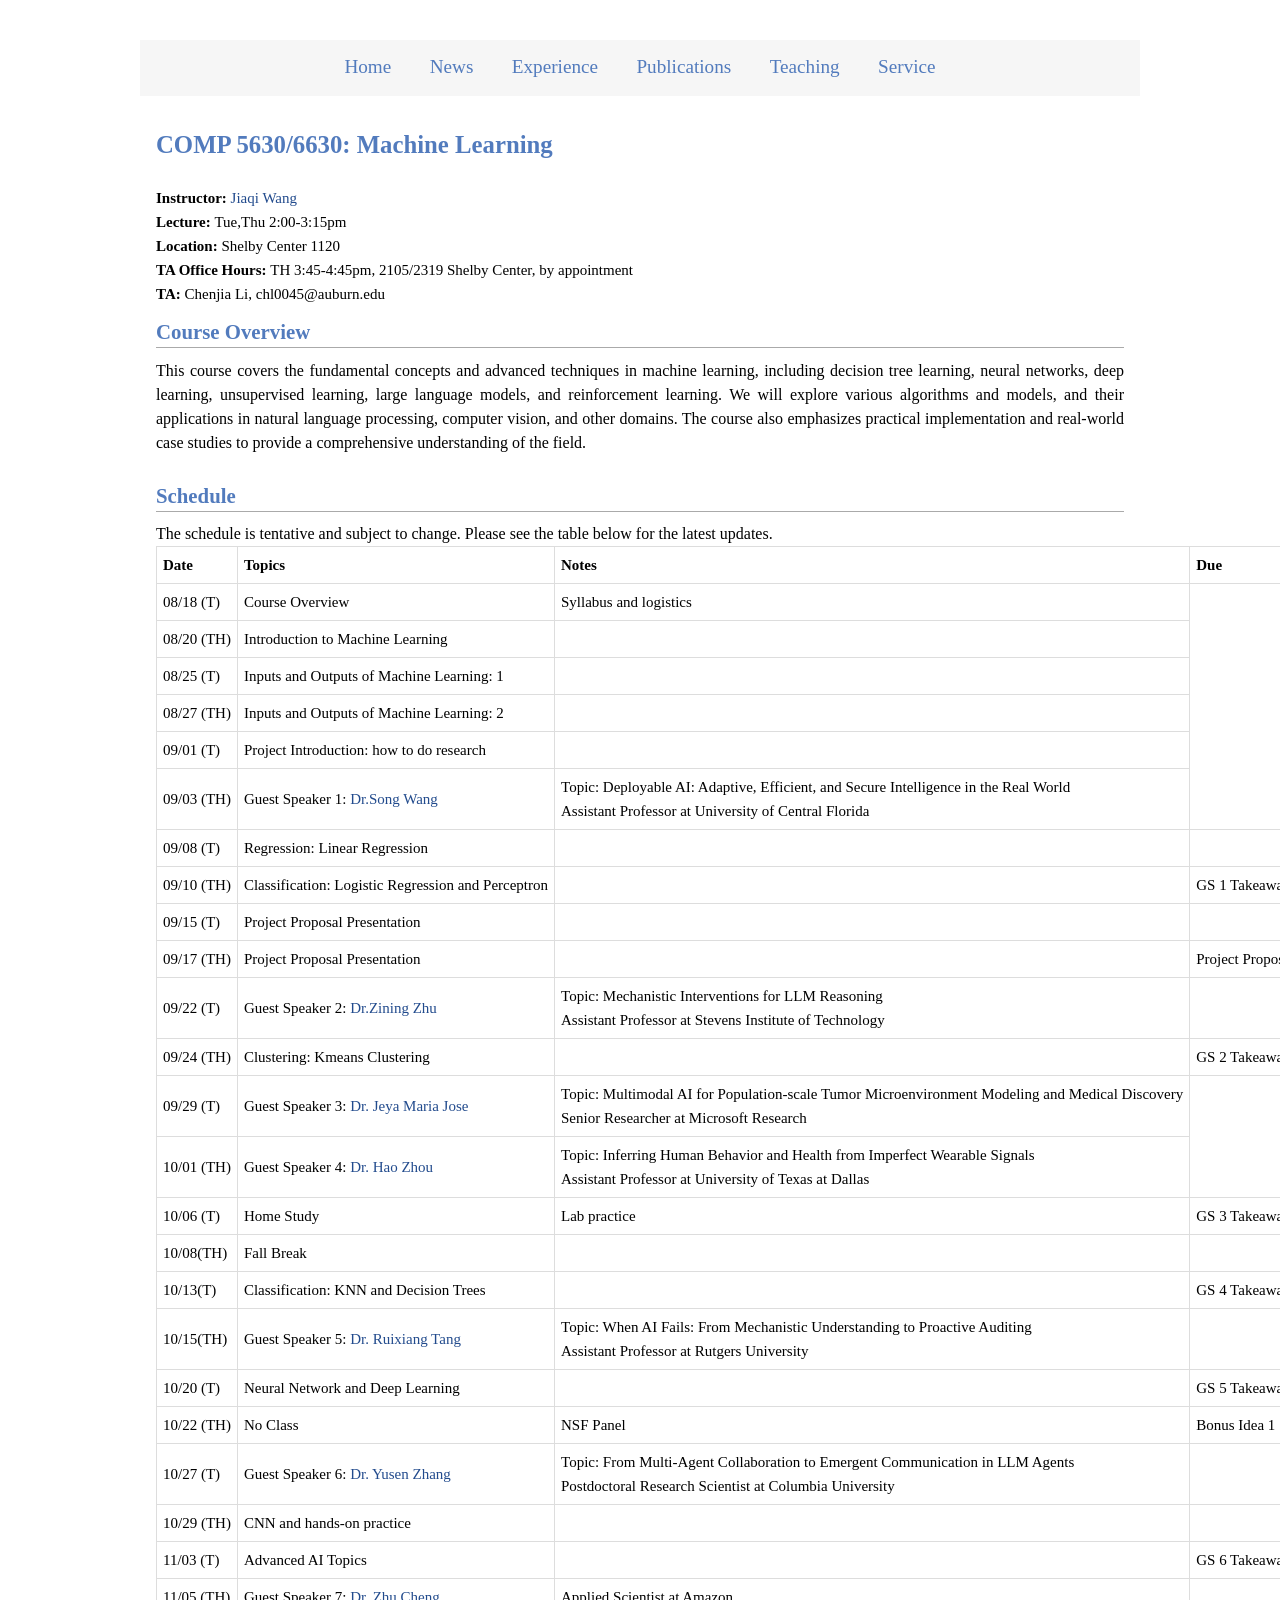
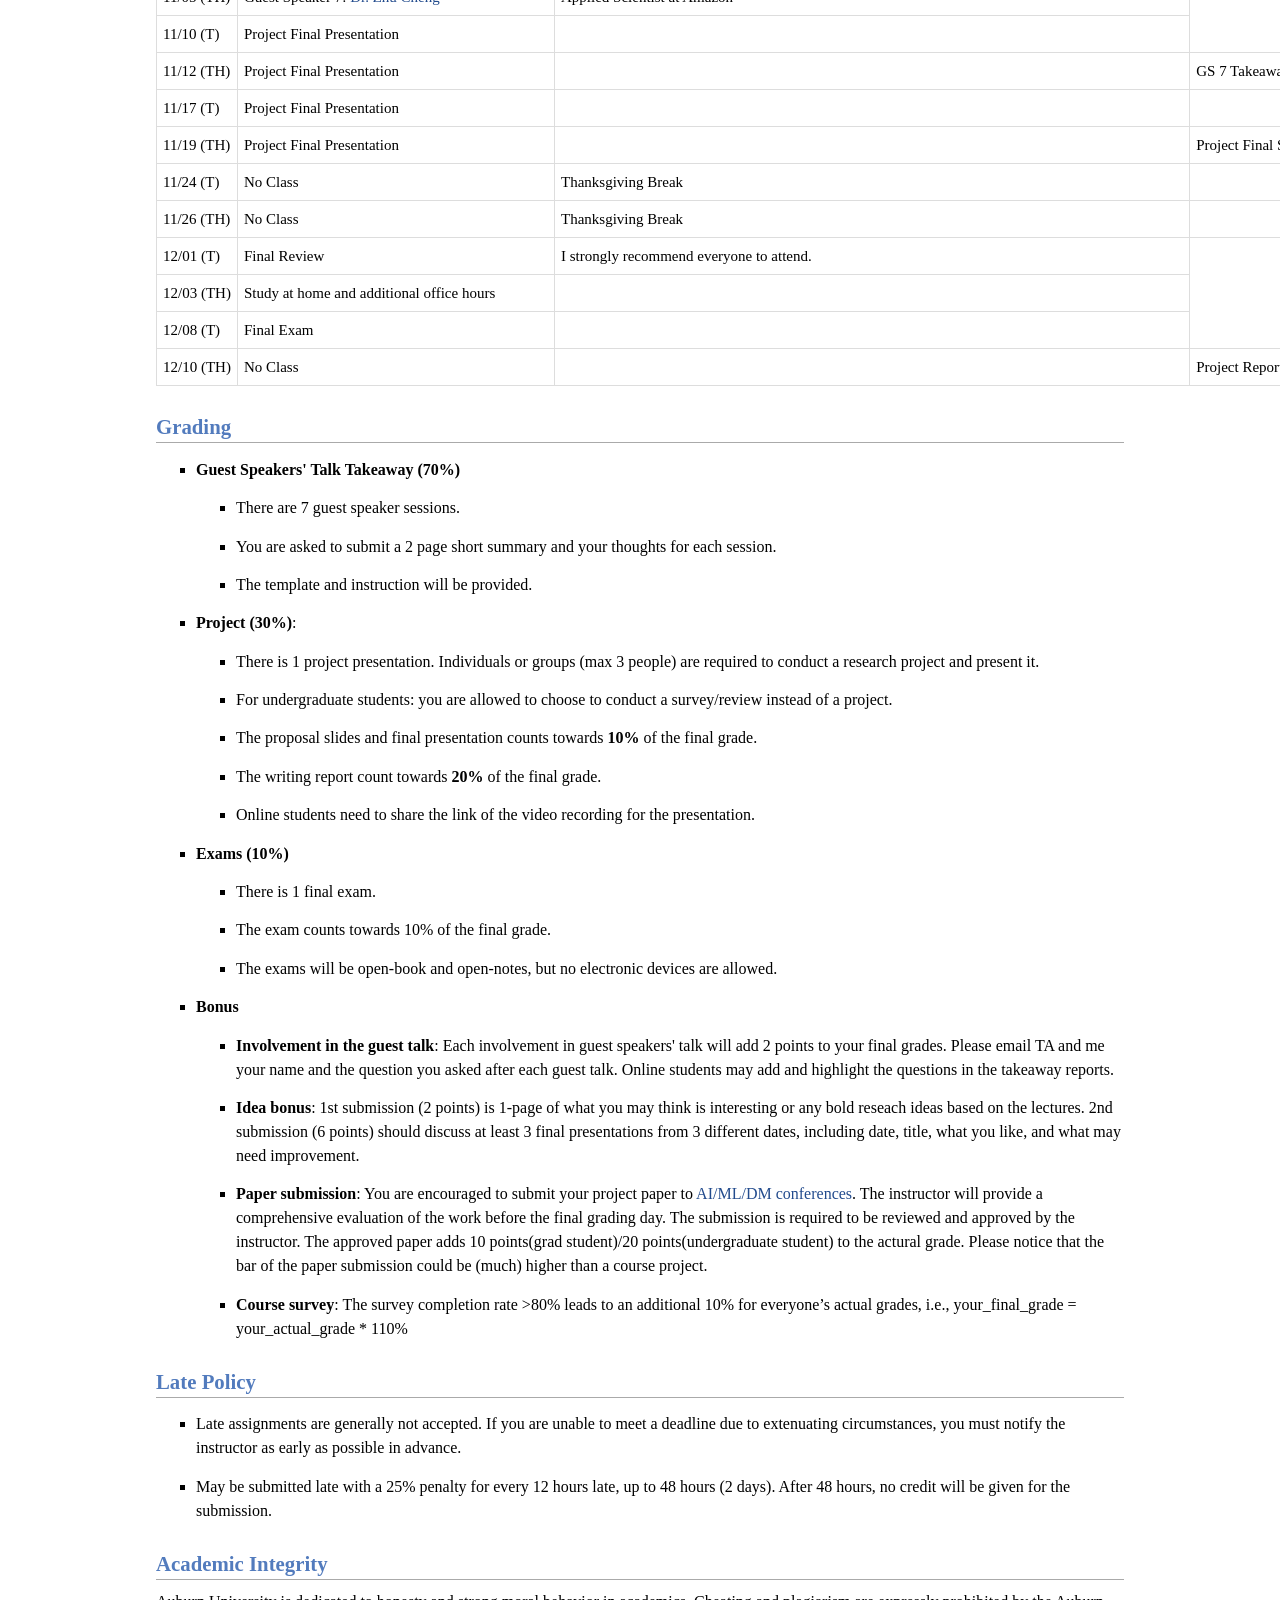
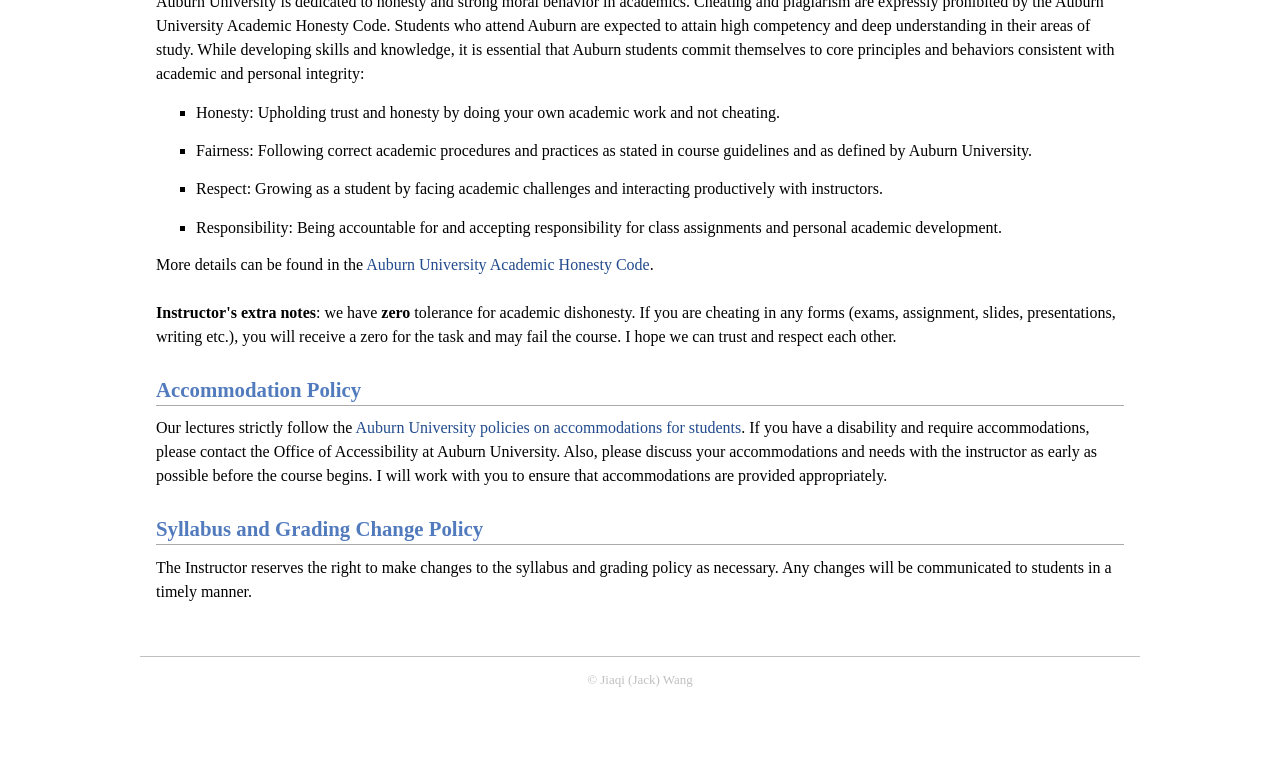
==== 26fall.html @ 87880d8b "Update 26fall.html" ====
<!DOCTYPE html PUBLIC "-//W3C//DTD XHTML 1.1//EN"
  "http://www.w3.org/TR/xhtml11/DTD/xhtml11.dtd">
<html xmlns="http://www.w3.org/1999/xhtml" xml:lang="en">
<head>
<link rel="shortcut icon" type="image/png" href="pic/Q.png">
<meta http-equiv="Content-Type" content="text/html;charset=utf-8" />
<meta name="keywords" content="Jiaqi Wang, Jack Wang, Wang Jiaqi, IST, CS, PSU, ZJU, Zhejiang University, Data Science, Security, Machine Learning, Privacy, Optimization"> 
<meta name="description" content="Jiaqi Wang's Homepage">
<link rel="stylesheet" href="jemdoc.css" type="text/css" />
<title>Jiaqi Wang</title>
<script type="text/javascript">









  var _gaq = _gaq || [];
  _gaq.push(['_setAccount', 'UA-39824124-1']);
  _gaq.push(['_trackPageview']);

  (function() {
    var ga = document.createElement('script'); ga.type = 'text/javascript'; ga.async = true;
    ga.src = ('https:' == document.location.protocol ? 'https://ssl' : 'http://www') + '.google-analytics.com/ga.js';
    var s = document.getElementsByTagName('script')[0]; s.parentNode.insertBefore(ga, s);
  })();

</script>
<script type="text/javascript">
   function toggle_visibility(id) {
       var e = document.getElementById(id);
       if(e.style.display == 'block')
          e.style.display = 'none';
       else
          e.style.display = 'block';
   }
</script>

</head>
<body >


<div id="layout-menu">
    <a href="./index.html">Home</a>
    <a href="./index.html#news">News</a>
    <a href="./index.html#experience">Experience</a>
    <a href="./index.html#publications">Publications</a>
    <!-- <a href="./index.html#publications">Products</a> -->
    <a href="./index.html#teaching">Teaching</a>
    <a href="./index.html#service">Service</a>
    <!-- <a href="./CV_Xin_Wang.pdf">CV</a> -->
</div>

<div id="layout-content" style="margin-top:25px">


<table style="border-collapse: separate; border: none;" cellspacing="0px">
    <tbody>
        <tr>
            <td width="50%" style="border: none; padding: 0;">
                <div id="toptitle">                 
                <h1>COMP 5630/6630: Machine Learning</h1>
                </div>
                <!-- <div> -->
                <p style="text-align: justify;">
                <div align="justify">
                    <b>Instructor:</b> <a href="https://jackqqwang.github.io/index.html">Jiaqi Wang</a><br>
                    <b>Lecture: </b>Tue,Thu 2:00-3:15pm<br>
                    <b>Location:</b> Shelby Center 1120<br>
                    <b>TA Office Hours: </b>TH 3:45-4:45pm, 2105/2319 Shelby Center, by appointment<br>
                    <b>TA:</b> Chenjia Li, chl0045@auburn.edu<br> 
            </td>
        <tr>
    </tbody>
</table>

<h2 style="margin-top: 0;">Course Overview</h2>
<div align="justify">This course covers the fundamental concepts and advanced techniques in machine learning, 
    including decision tree learning, neural networks, deep learning, unsupervised learning, large language models, and reinforcement learning.
     We will explore various algorithms and models, and their applications in natural language processing, computer vision, and other domains. 
     The course also emphasizes practical implementation and real-world case studies to provide a comprehensive understanding of the field.</div>



<h2>Schedule</h2>
The schedule is tentative and subject to change. Please see the table below for the latest updates.

<style>
    table, th, td {
        border: 1px solid #ddd;
    }
    table {
        border-collapse: collapse;
        font-size: 15px;
    }
    th, td {
        padding: 6px;
        font-size: 15px;
        white-space: nowrap;
    }
    th {
        font-weight: bold;
    }
</style>
<table>
    <thead>
        <tr>
            <th>Date</th>
            <th>Topics</th>
            <th>Notes</th>
            <th>Due</th>
        </tr>
    </thead>
    <tbody>
        <tr>
            <td>08/18 (T)</td>
            <td>Course Overview</td>
            <td>Syllabus and logistics</td>
        </tr>
        <tr>
            <td>08/20 (TH)</td>
            <td>Introduction to Machine Learning</td>
            <td></td>
        </tr>
        <tr>
            <td>08/25 (T)</td>
            <td>Inputs and Outputs of Machine Learning: 1</td>
            <td></td>
        </tr>
        
        <tr>
            <td>08/27 (TH)</td>
            <td>Inputs and Outputs of Machine Learning: 2</td>
            
            <td></td>
        </tr>
        <tr>
            <td>09/01 (T)</td>
            <td>Project Introduction: how to do research</td>
            <td></td>
        </tr>

        <tr>
            <td>09/03 (TH)</td>
            <td>Guest Speaker 1: <a href="https://songw-sw.github.io/">Dr.Song Wang</a></td>
            <td>Topic: Deployable AI: Adaptive, Efficient, and Secure Intelligence in the Real World <br> Assistant Professor at University of Central Florida</td>
        </tr>

        <tr>
            <td>09/08 (T)</td>
            <td>Regression: Linear Regression</td>
            <td></td>
            <td></td>
        </tr>

        <tr>
            <td>09/10 (TH)</td>
            <td>Classification: Logistic Regression and Perceptron</td>
            <td></td>
            <td>GS 1 Takeaway</td>
        </tr>

    

        <tr>
            <td>09/15 (T)</td>
            <td>Project Proposal Presentation</td>
            <td></td>
        </tr>



        <tr>
            <td>09/17 (TH)</td>
            <td>Project Proposal Presentation</td>
            <td></td>
            <td>Project Proposal Slides</td>
        </tr>


        <tr>
            <td>09/22 (T)</td>
            <td>Guest Speaker 2: <a href="https://www.stevens.edu/profile/zzhu41">Dr.Zining Zhu</a></td>
            <td>Topic: Mechanistic Interventions for LLM Reasoning<br>Assistant Professor at Stevens Institute of Technology</td>
        </tr>



        <tr>
            <td>09/24 (TH)</td>
            <td>Clustering: Kmeans Clustering</td>
            <td></td>
            <td>GS 2 Takeaway</td>
        </tr>


        <tr>
            <td>09/29 (T)</td>
            <td>Guest Speaker 3: <a href="https://jeya-maria-jose.github.io/">Dr. Jeya Maria Jose</a></td>
            <td>Topic: Multimodal AI for Population-scale Tumor Microenvironment Modeling and Medical Discovery<br>Senior Researcher at Microsoft Research</td>
        </tr>


        <tr>
            <td>10/01 (TH)</td>
            <td>Guest Speaker 4: <a href="https://hzhou3.github.io/">Dr. Hao Zhou</a></td>
            <td>Topic: Inferring Human Behavior and Health from Imperfect Wearable Signals<br>Assistant Professor at University of Texas at Dallas</td>

        </tr>
        

        <tr>
            <td>10/06 (T)</td>
            <td>Home Study</td>
            <td>Lab practice</td>
            <td>GS 3 Takeaway</td>
        </tr>


        <tr>
            <td>10/08(TH)</td>
            <td>Fall Break</td>
            <td></td>
        </tr>

        <tr>
            <td>10/13(T)</td>
            <td>Classification: KNN and Decision Trees</td>
            <td></td>
            <td>GS 4 Takeaway</td>
        </tr>


        <tr>
            <td>10/15(TH)</td>
            <td>Guest Speaker 5: <a href="https://www.ruixiangtang.net/">Dr. Ruixiang Tang</a></td>
            <td> Topic: When AI Fails: From Mechanistic Understanding to Proactive Auditing<br>Assistant Professor at Rutgers University</td>
        </tr>




        <tr>
            <td>10/20 (T)</td>
            <td>Neural Network and Deep Learning</td>
            <td></td>
            <td>GS 5 Takeaway</td>
        </tr>

        <tr>
            <td>10/22 (TH)</td>
            <td>No Class</a></td>
            <td>NSF Panel</td>
            <td>Bonus Idea 1</td>

        </tr>


        <tr>
            <td>10/27 (T)</td>
            <td>Guest Speaker 6: <a href="https://yuszh.com/">Dr. Yusen Zhang</td>
            <!-- <td>Postdoctoral Research Scientist at Columbia University</td> -->
            <td>Topic: From Multi-Agent Collaboration to Emergent Communication in LLM Agents<br>Postdoctoral Research Scientist at Columbia University</td>
        </tr>

        <!-- <tr>
            <td>10/27 (T)</td>
            <td>Deep Learning: CNN & RNN</td>
            <td></td>
        </tr> -->
        <tr>
            <td>10/29 (TH)</td>
            <td>CNN and hands-on practice</td>
            <td></td>
            <td></td>
        </tr>

        <tr>
            <td>11/03 (T)</td>
            <td>Advanced AI Topics</td>
            <td></td>
            <td>GS 6 Takeaway</td>
        </tr><tr>
            <td>11/05 (TH)</td>
            <td>Guest Speaker 7: <a href="https://scholar.google.com/citations?user=klGH8zIAAAAJ&hl=en">Dr. Zhu Cheng</a></td>
            <td>Applied Scientist at Amazon</td>
        </tr>
        <tr>
            <td>11/10 (T)</td>
            <td>Project Final Presentation</td>
            <td></td>
        </tr>
        <tr>
            <td>11/12 (TH)</td>
            <td>Project Final Presentation</td>
            <td></td>
            <td>GS 7 Takeaway</td>
        </tr>
        <tr>
            <td>11/17 (T)</td>
            <td>Project Final Presentation</td>
            <td></td>
            
        </tr>
        <tr>
            <td>11/19 (TH)</td>
            <td>Project Final Presentation</td>
            <td></td>
            <td>Project Final Slides</td>
        </tr>
        <tr>
            <td>11/24 (T)</td>
            <td>No Class</td>
            <td>Thanksgiving Break</td>
        </tr>
        <tr>
            <td>11/26 (TH)</td>
            <td>No Class</td>
            <td>Thanksgiving Break</td>
            <td></td>
        </tr>
        <tr>
            <td>12/01 (T)</td>
            <td>Final Review</td>
            <td>I strongly recommend everyone to attend.</td>
            
        </tr>
        <tr>
            <td>12/03 (TH)</td>
            <td>Study at home and additional office hours</td>
            <td></td>
        </tr>
        <!-- <tr>
            <td>12/08 (F)</td>
            <td>Guest Speaker: <a href="https://yuzhimanhua.github.io/">Dr.Yu Zhang</a></td>
            <td>Assistant Professor, Texas A&M University</td>
            <td>Project Proposal due by 10/31</td>
        </tr> -->
        <tr>
            <td>12/08 (T)</td>
            <td>Final Exam</td>
            <td></td>
        </tr>
        <tr>
            <td>12/10 (TH)</td>
            <td>No Class</td>
            <td></td>
            <td>Project Report</td>
        </tr>

    </tbody>
</table>

<h2>Grading</h2>

<!-- <p style="text-align:justify; text-justify:inter-ideograph;">The final grades are decided by the following parts:</a>.</p>	 -->

<ul>
    <!-- <li>
        <b>Homework (20%)</b>: 
        <ul>
            <li>There are 2-4 homework assignments. The total assignment points will count 10% of the final grade.</li>
            <li>You are asked to complete each assignment individually.</li>
        </ul>
    </li> -->
     <li>
        <b>Guest Speakers' Talk Takeaway (70%)</b>
        <ul>
            <li>There are 7 guest speaker sessions.</li>
            <li>You are asked to submit a 2 page short summary and your thoughts for each session.</li>
            <li>The template and instruction will be provided.</li>
        </ul>

    <li>
        <b>Project (30%)</b>: 
        <ul>
            <li>There is 1 project presentation. Individuals or groups (max 3 people) are required to conduct a research project and present it.</li>
            <li>For undergraduate students: you are allowed to choose to conduct a survey/review instead of a project.</li>
            <li>The proposal slides and final presentation counts towards <b>10%</b> of the final grade.</li>
            <li>The writing report count towards <b>20%</b> of the final grade.</li>
            <li>Online students need to share the link of the video recording for the presentation.</li>
        </ul>
    </li>   
    <!-- <li>
        <b>Labs (10%)</b>
        <ul>
            <li>There might be 2-5 hands-on labs based on the course schedule and students' need.</li>
           <li>tH</li> -->
        <!-- </ul> -->    

     <li>
        <b>Exams (10%)</b>
        <ul>
            <li>There is 1 final exam.</li>
            <li>The exam counts towards 10% of the final grade.</li>
            <li>The exams will be open-book and open-notes, but no electronic devices are allowed.</li>
        </ul>
    


    <li>
        <b>Bonus</b>
        <ul>
            <li><b>Involvement in the guest talk</b>: Each involvement in guest speakers' talk will add 2 points to your final grades. Please email TA and me your name and the question you asked after each guest talk. Online students may add and highlight the questions in the takeaway reports.
            </li>
            <li><b>Idea bonus</b>: 1st submission (2 points) is 1-page of what you may think is interesting or any bold reseach ideas based on the lectures. 
                2nd submission (6 points) should discuss at least 3 final presentations from 3 different dates, including date, title, what you like, and what may need improvement.
    
            </li>
            <li><b>Paper submission</b>: You are encouraged to submit your project paper to 
                <a href="https://aideadlin.es/?sub=ML,CV,CG,NLP,RO,SP,DM,AP,KR,HCI">AI/ML/DM conferences</a>.
                 The instructor will provide a comprehensive evaluation of the work before the final grading day. 
                 The submission is required to be reviewed and approved by the instructor. The approved paper adds 10 points(grad student)/20 points(undergraduate student) to the actural grade.
                Please notice that the bar of the paper submission could be (much) higher than a course project.</li>

            <li><b>Course survey</b>: The survey completion rate >80% leads to an additional 10% for everyone’s actual grades, i.e., your_final_grade = your_actual_grade * 110%</li>
        </ul>
    
</ul>

<h2>Late Policy</h2>

<ul>
<li>Late assignments are generally not accepted. If you are unable to meet a deadline due to extenuating circumstances, you must notify the instructor as early as possible in advance.</li>
<li>May be submitted late with a 25% penalty for every 12 hours late, up to 48 hours (2 days).
    After 48 hours, no credit will be given for the submission.</li>
</ul>

<h2>Academic Integrity</h2>
Auburn University is dedicated to honesty and strong moral behavior in academics. Cheating and plagiarism are expressly prohibited by the Auburn University Academic Honesty Code.

Students who attend Auburn are expected to attain high competency and deep understanding in their areas of study. While developing skills and knowledge, it is essential that Auburn students commit themselves to core principles and behaviors consistent with academic and personal integrity:

<ul>
    <li>Honesty: Upholding trust and honesty by doing your own academic work and not cheating. </li>
    <li>Fairness: Following correct academic procedures and practices as stated in course guidelines and as defined by Auburn University.
    <li>Respect: Growing as a student by facing academic challenges and interacting productively with instructors.</li>
    <li>Responsibility: Being accountable for and accepting responsibility for class assignments and personal academic development.</li>
</li>
</ul>
More details can be found in the <a href="https://auburn.edu/academic/provost/academic-integrity/">Auburn University Academic Honesty Code</a>.<br>

<br>
<b>Instructor's extra notes</b>: we have <b>zero</b> tolerance for academic dishonesty. If you are cheating in any forms (exams, assignment, slides, presentations, writing etc.), 
you will receive a zero for the task and may fail the course. I hope we can trust and respect each other.


<h2>Accommodation Policy</h2>
Our lectures strictly follow the <a href="https://accessibility.auburn.edu/faculty/university-policy-regarding-disabilities/">Auburn University policies on accommodations for students</a>.
If you have a disability and require accommodations, please contact the Office of Accessibility at Auburn University. Also, please discuss your accommodations and needs with the instructor as early as possible before the course begins. I will work with you to ensure that accommodations are provided appropriately.
<h2>Syllabus and Grading Change Policy</h2>
The Instructor reserves the right to make changes to the syllabus and grading policy as necessary. Any changes will be communicated to students in a timely manner.


</div>




<div id="footer">
    <div id="footer-text"></div>
<p>
<center>
    &copy; Jiaqi (Jack) Wang
</center>
</p>

</div>



</div>
</body>
</html>
---- jemdoc.css ----
/* Default css file for jemdoc. */

table#tlayout {
    border: none;
    border-collapse: separate;
    background: white;
}

/*body {
	background: white;
	padding-bottom: 8px;
	margin: 0;
}
*/
html {
  background-color: #ffffff; 
}


body { 
  font-family: Georgia, serif;
  font-size: 16px;
  line-height: 24px;
  color: #000;
  background-color: #ffffff; 
  text-align:left; /* for IE */
  margin-top: 30px; 
  margin-bottom: 30px;
  margin-left: auto;
  margin-right: auto;
  padding-left:  50px;
  padding-right: 50px;
  padding-top: 10px;
  padding-bottom: 30px;
  max-width: 1000px;
}

#layout-menu {
	background: #f6f6f6;
	padding-top: 0.4em;
	padding-bottom: 0.4em;
	padding-left: 0;
	padding-right: 0;
	font-size: 1.2em;
	width: 100%;
	display: flex;
	flex-wrap: nowrap;
	justify-content: center;
	align-items: center;
}

#layout-menu a {
    list-style-type: none;
    text-align: center;
    line-height: 1.5em;
    padding: 0.3em 1em;
}

#layout-menu td {
	background: #f4f4f4;
    vertical-align: top;
}

@media screen and (max-width: 600px) {
  #layout-menu a:not(:first-child) {display: none;}
  #layout-menu a.icon {
    float: right;
    display: block;
  }
}

#layout-content {
	padding-top: 0.0em;
	padding-left: 1.0em;
	padding-right: 1.0em;
    border: none;
    background: white;
    text-align: left;
    vertical-align: top;
}

.img-circle {
    border-radius: 70%;
}

tt {
    background: #ffffdd;
}

pre, tt {
	font-size: 100%;
	font-family: monaco, monospace;
}

a, a > tt {
	color: #224b8d;
	text-decoration: none;
}

a:hover {
	border-bottom: 1px gray dotted;
}

#layout-menu a.current:link, #layout-menu a.current:visited {
	color: #022b6d;
	/* color:#880000; */
	border-bottom: 1px gray solid;
}
#layout-menu a:link, #layout-menu a:visited, #layout-menu a:hover {
	color: #527bbd;
	/* color:#880000 */
	text-decoration: none;
}
#layout-menu a:hover {
	text-decoration: none;
}

div.menu-category {
	border-bottom: 1px solid gray;
	margin-top: 0.8em;
	padding-top: 0.2em;
	padding-bottom: 0.1em;
	font-weight: bold;
}

div.menu-item {
	padding-left: 16px;
	text-indent: -16px;
}

div#toptitle {
	padding-bottom: 0.2em;
	margin-bottom: 1.5em;
	/*border-bottom: 3px double gray;*/
}

/* Reduce space if we begin the page with a title. */
div#toptitle + h2, div#toptitle + h3 {
	margin-top: 0em;
}

div#subtitle {
	margin-top: 0.0em;
	margin-bottom: 0.0em;
	padding-top: 0em;
	padding-bottom: 0.1em;
}

em {
	font-style: italic;
	/* font-style: Georgia; */
}

strong {
	font-weight: bold;
}


h1, h2, h3, h4 {
	color: #527bbd;
	
	/* color: #A51417; */
	margin-top: 0.7em;
	margin-bottom: 0.5em;
	padding-bottom: 0.2em;
	line-height: 1.0;
	padding-top: 0.5em;
	border-bottom: 1px solid #aaaaaa;
}

h1 {
	font-size: 165%;
	padding-bottom: 0.3em;
}

h2 {
	padding-top: 0.8em;
	font-size: 130%;
}

h2 + h3 {
    padding-top: 0.2em;
}

h3 {
	font-size: 120%;
	border-bottom: none;
}

h4 {
	font-size: 110%;
	border-bottom: none;
}

p {
	margin-top: 0.0em;
	margin-bottom: 0.8em;
	padding: 0;
	line-height: 1.3;
}

pre {
	padding: 0;
	margin: 0;
}

div#footer {
	font-size: small;
	border-top: 1px solid #c0c0c0;
	padding-top: 0.1em;
	margin-top: 4.0em;
	color: #c0c0c0;
}

div#footer a {
	color: #80a0b0;
}

div#footer-text {
	float: left;
	padding-bottom: 8px;
}

ul, ol, dl {
	margin-top: 0.2em;
	padding-top: 0;
	margin-bottom: 0.8em;
}

dt {
	margin-top: 0.5em;
	margin-bottom: 0;
}

dl {
	margin-left: 20px;
}

dd {
	color: #222222;
}

dd > *:first-child {
	margin-top: 0;
}

ul {
	list-style-position: outside;
	list-style-type: square;
}

p + ul, p + ol {
	margin-top: -0.5em;
}

li {
	margin-top:0.9em;
}

ol {
	list-style-position: outside;
	list-style-type: decimal;
}

li p, dd p {
	margin-bottom: 0.3em;
}


ol ol {
	list-style-type: lower-alpha;
}

ol ol ol {
	list-style-type: lower-roman;
}

p + div.codeblock {
	margin-top: -0.6em;
}

div.codeblock, div.infoblock {
	margin-right: 0%;
	margin-top: 1.2em;
	margin-bottom: 1.3em;
}

div.blocktitle {
	font-weight: bold;
	color: #cd7b62;
	margin-top: 1.2em;
	margin-bottom: 0.1em;
}

div.blockcontent {
	border: 1px solid silver;
	padding: 0.3em 0.5em;
}

div.infoblock > div.blockcontent {
	background: #ffffee;
}

div.blockcontent p + ul, div.blockcontent p + ol {
	margin-top: 0.4em;
}

div.infoblock p {
	margin-bottom: 0em;
}

div.infoblock li p, div.infoblock dd p {
	margin-bottom: 0.5em;
}

div.infoblock p + p {
	margin-top: 0.8em;
}

div.codeblock > div.blockcontent {
	background: #f6f6f6;
}

span.pycommand {
	color: #000070;
}

span.statement {
	color: #008800;
}
span.builtin {
	color: #000088;
}
span.special {
	color: #990000;
}
span.operator {
	color: #880000;
}
span.error {
	color: #aa0000;
}
span.comment, span.comment > *, span.string, span.string > * {
	color: #606060;
}

@media print {
	#layout-menu { display: none; }
}

#fwtitle {
	margin: 2px;
}

#fwtitle #toptitle {
	padding-left: 0.5em;
	margin-bottom: 0.5em;
}

#layout-content h1:first-child, #layout-content h2:first-child, #layout-content h3:first-child {
	margin-top: -0.7em;
}

div#toptitle h1, #layout-content div#toptitle h1 {
	margin-bottom: 0.0em;
	padding-bottom: 0.1em;
	padding-top: 0;
	margin-top: 0.5em;
	border-bottom: none;
}

img.eq {
	padding: 0;
	padding-left: 0.1em;
	padding-right: 0.1em;
	margin: 0;
}

img.eqwl {
	padding-left: 2em;
	padding-top: 0.6em;
	padding-bottom: 0.2em;
	margin: 0;
}

table + table {
    margin-top: 1em;
}

tr.heading {
    font-weight: bold;
    border-bottom: 2px solid black;
}

img {
    border: none;
}

table.imgtable, table.imgtable td {
    border: none;
    text-align: left;
}
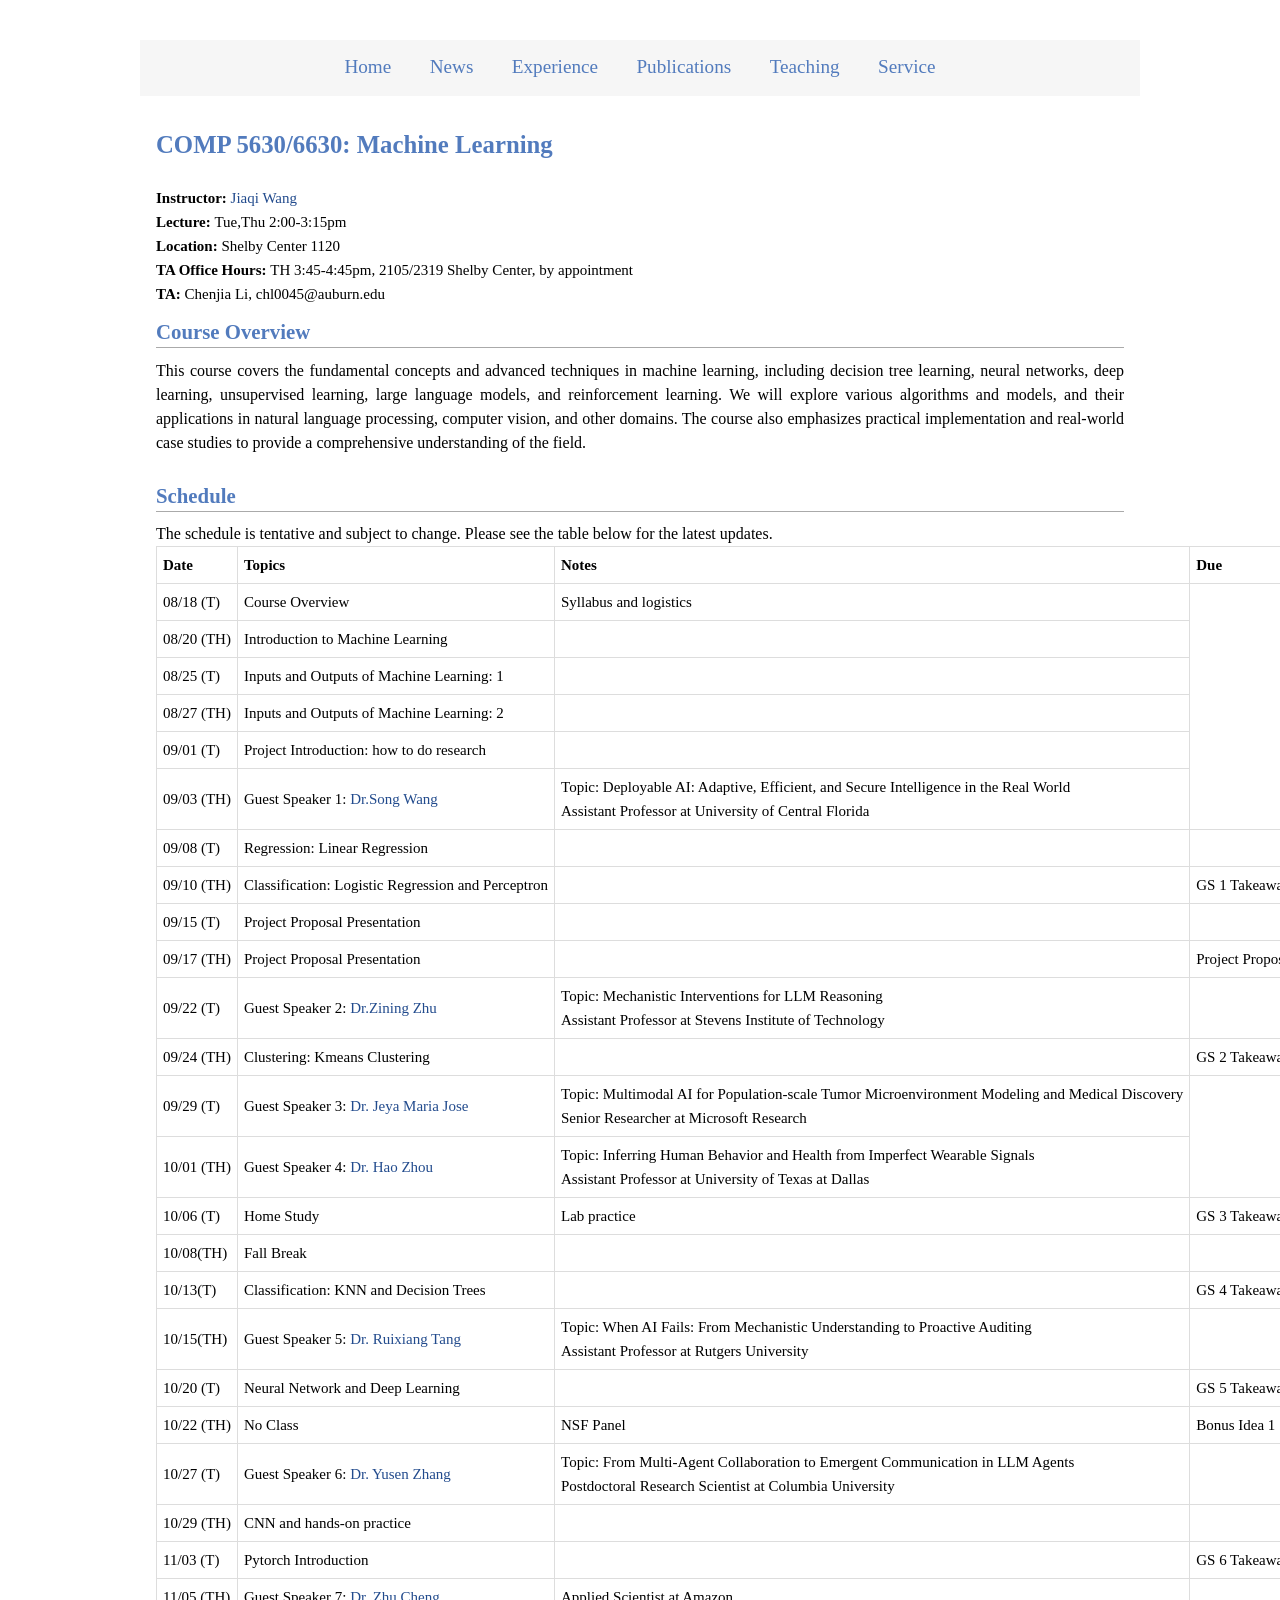
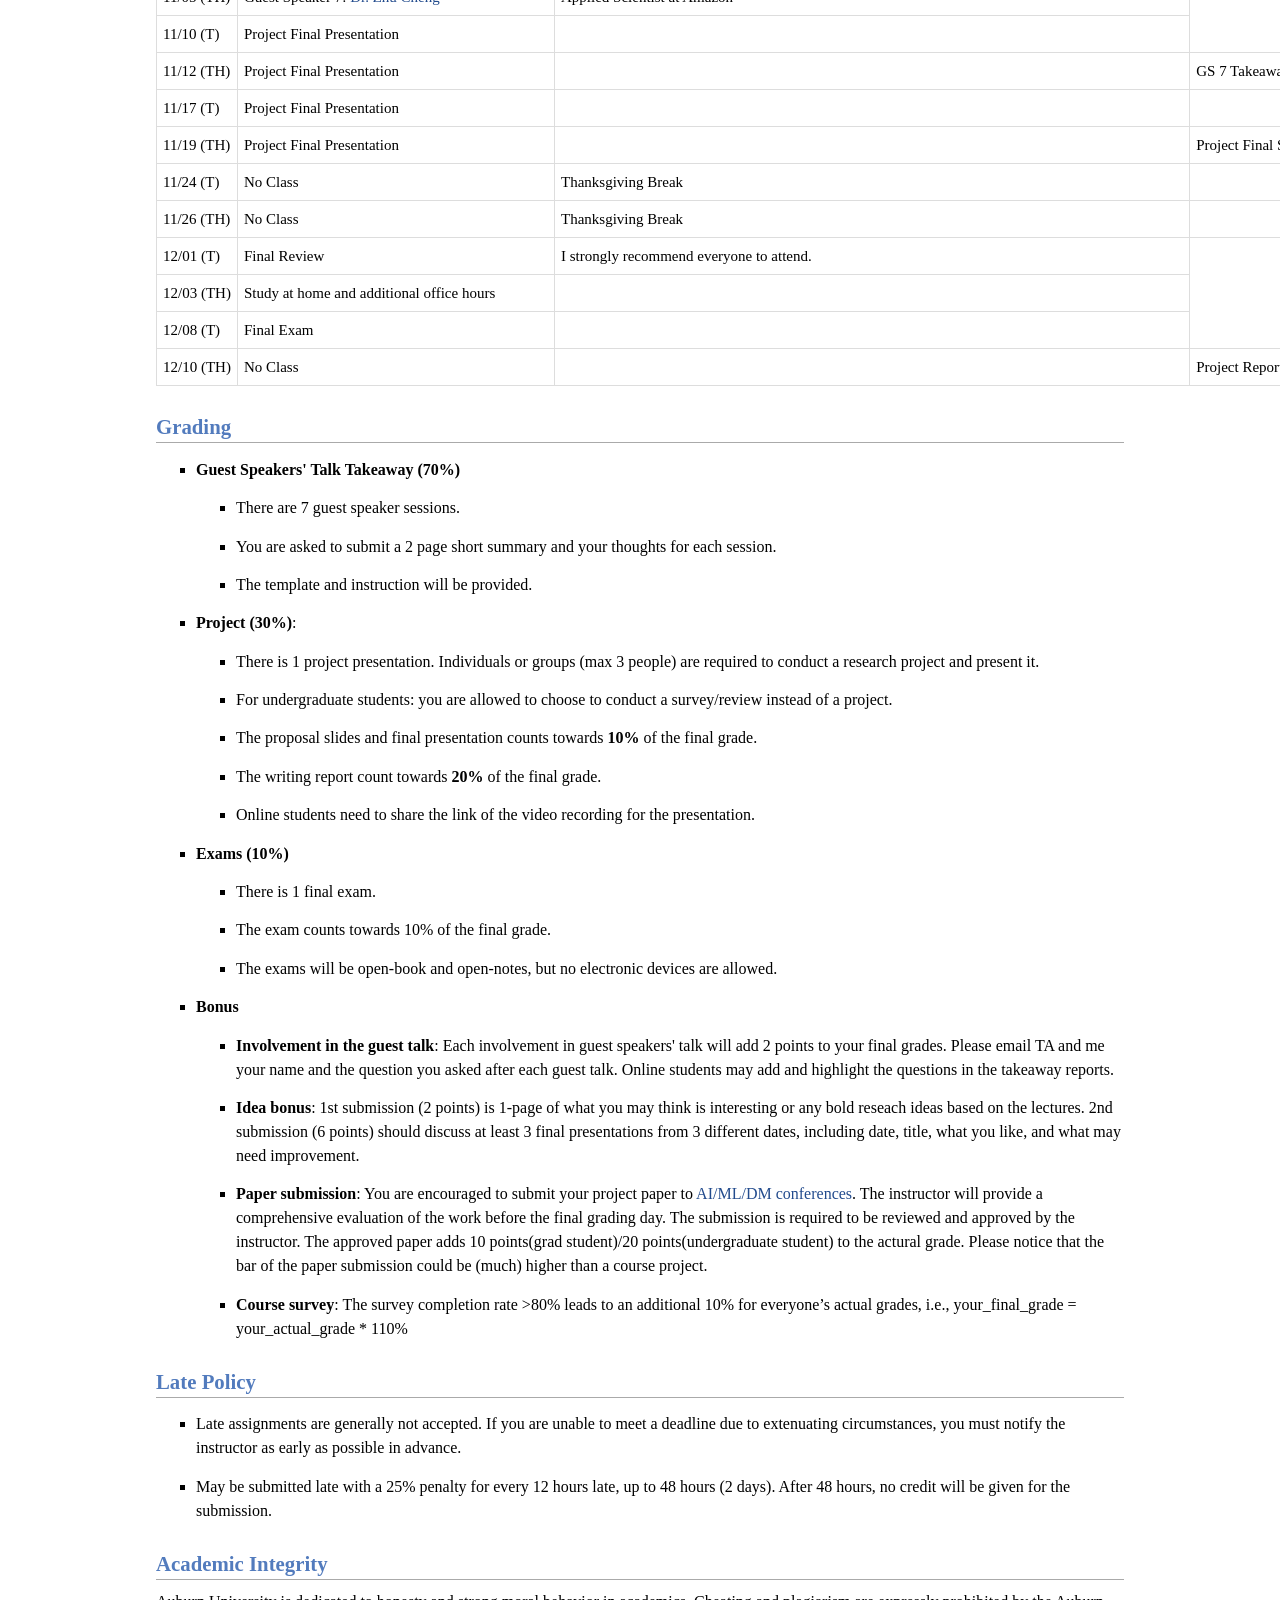
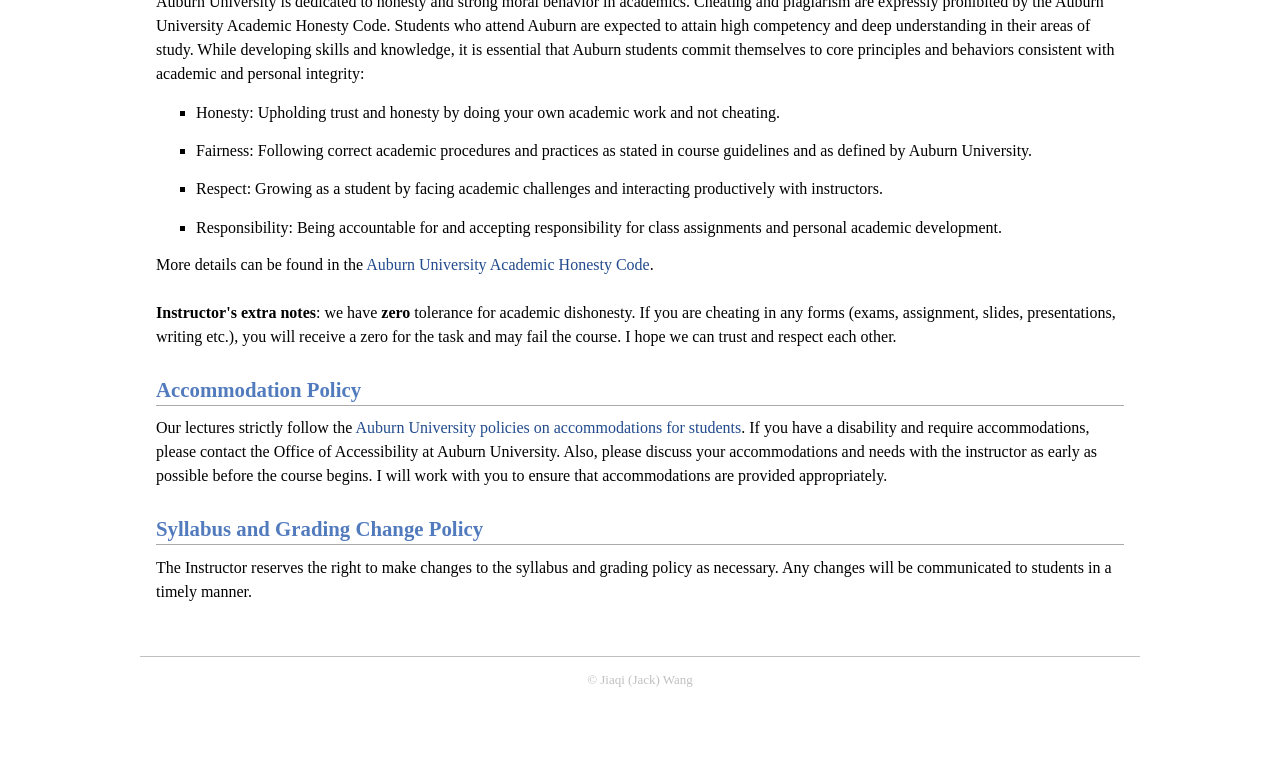
==== commit 5955445e: "Update 26fall.html" ====
--- a/26fall.html
+++ b/26fall.html
@@ -280,7 +280,7 @@
 
         <tr>
             <td>11/03 (T)</td>
-            <td>Advanced AI Topics</td>
+            <td>Pytorch Introduction</td>
             <td></td>
             <td>GS 6 Takeaway</td>
         </tr><tr>
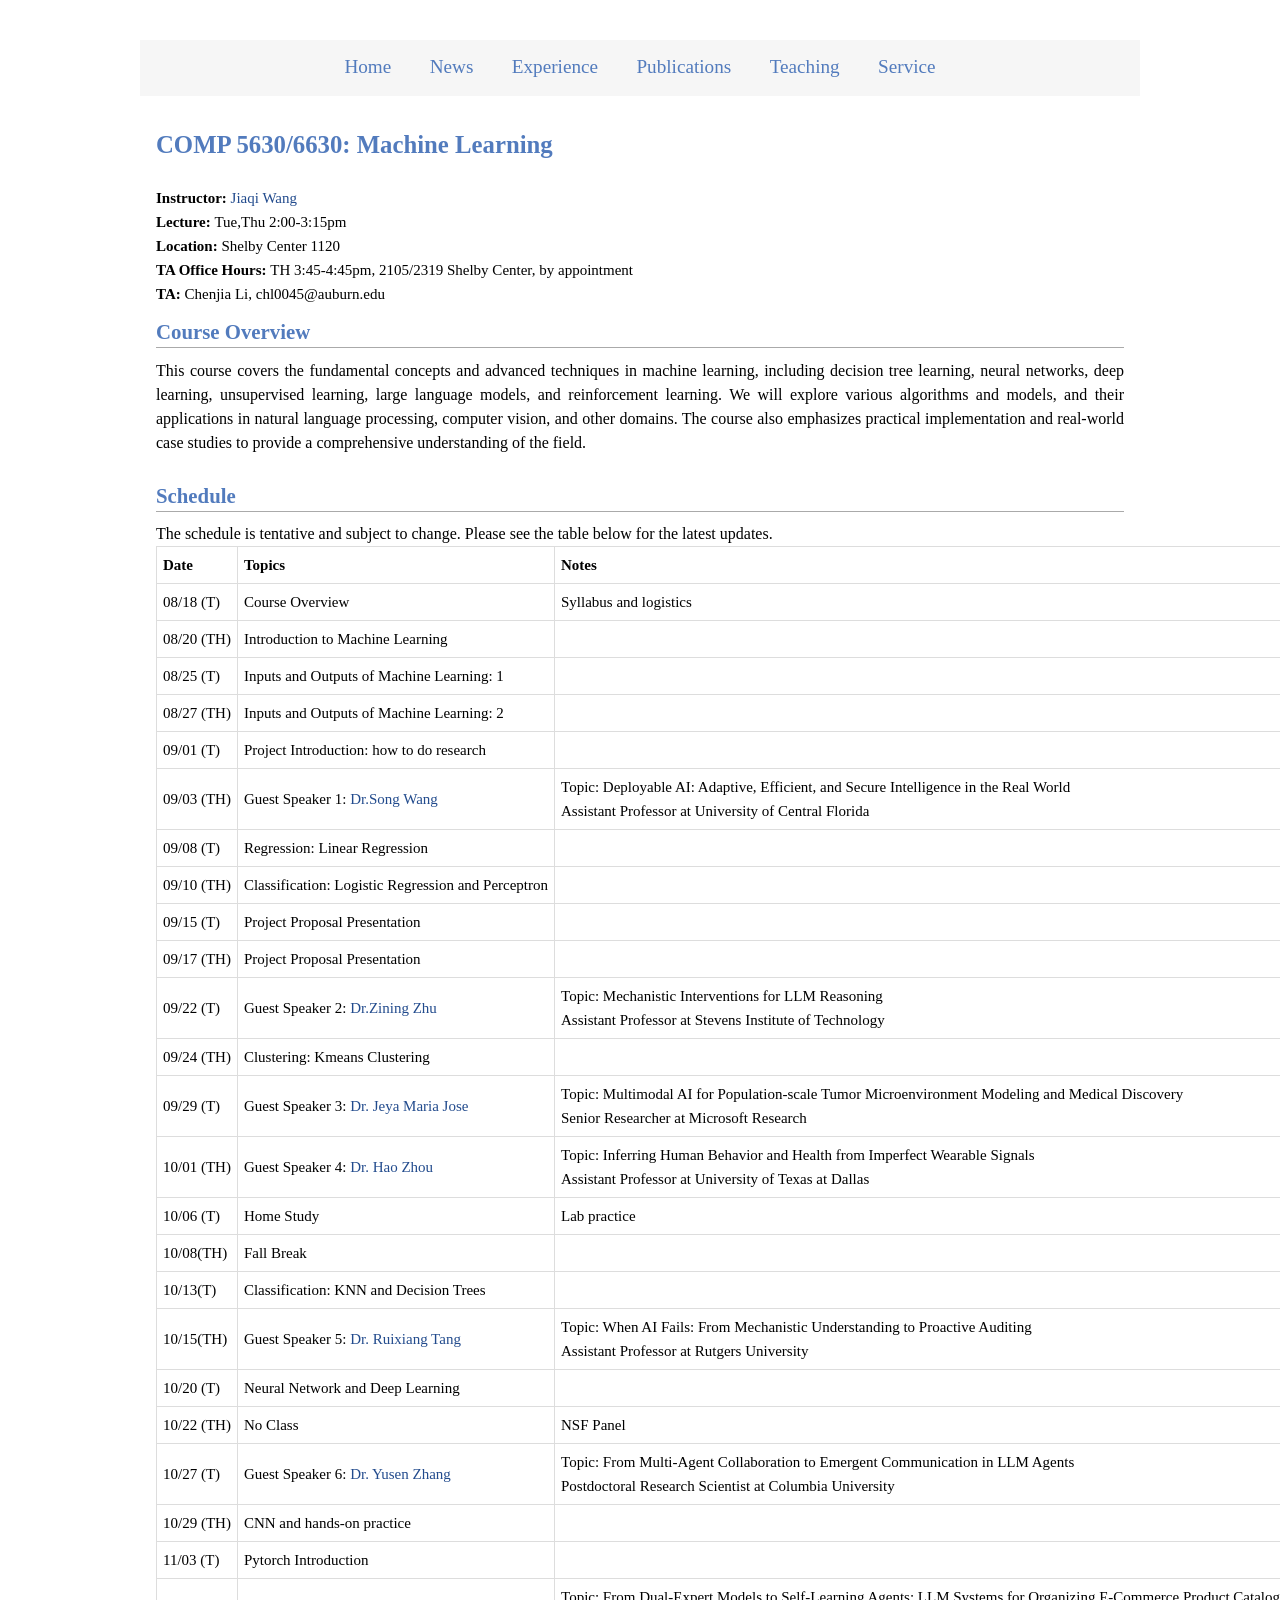
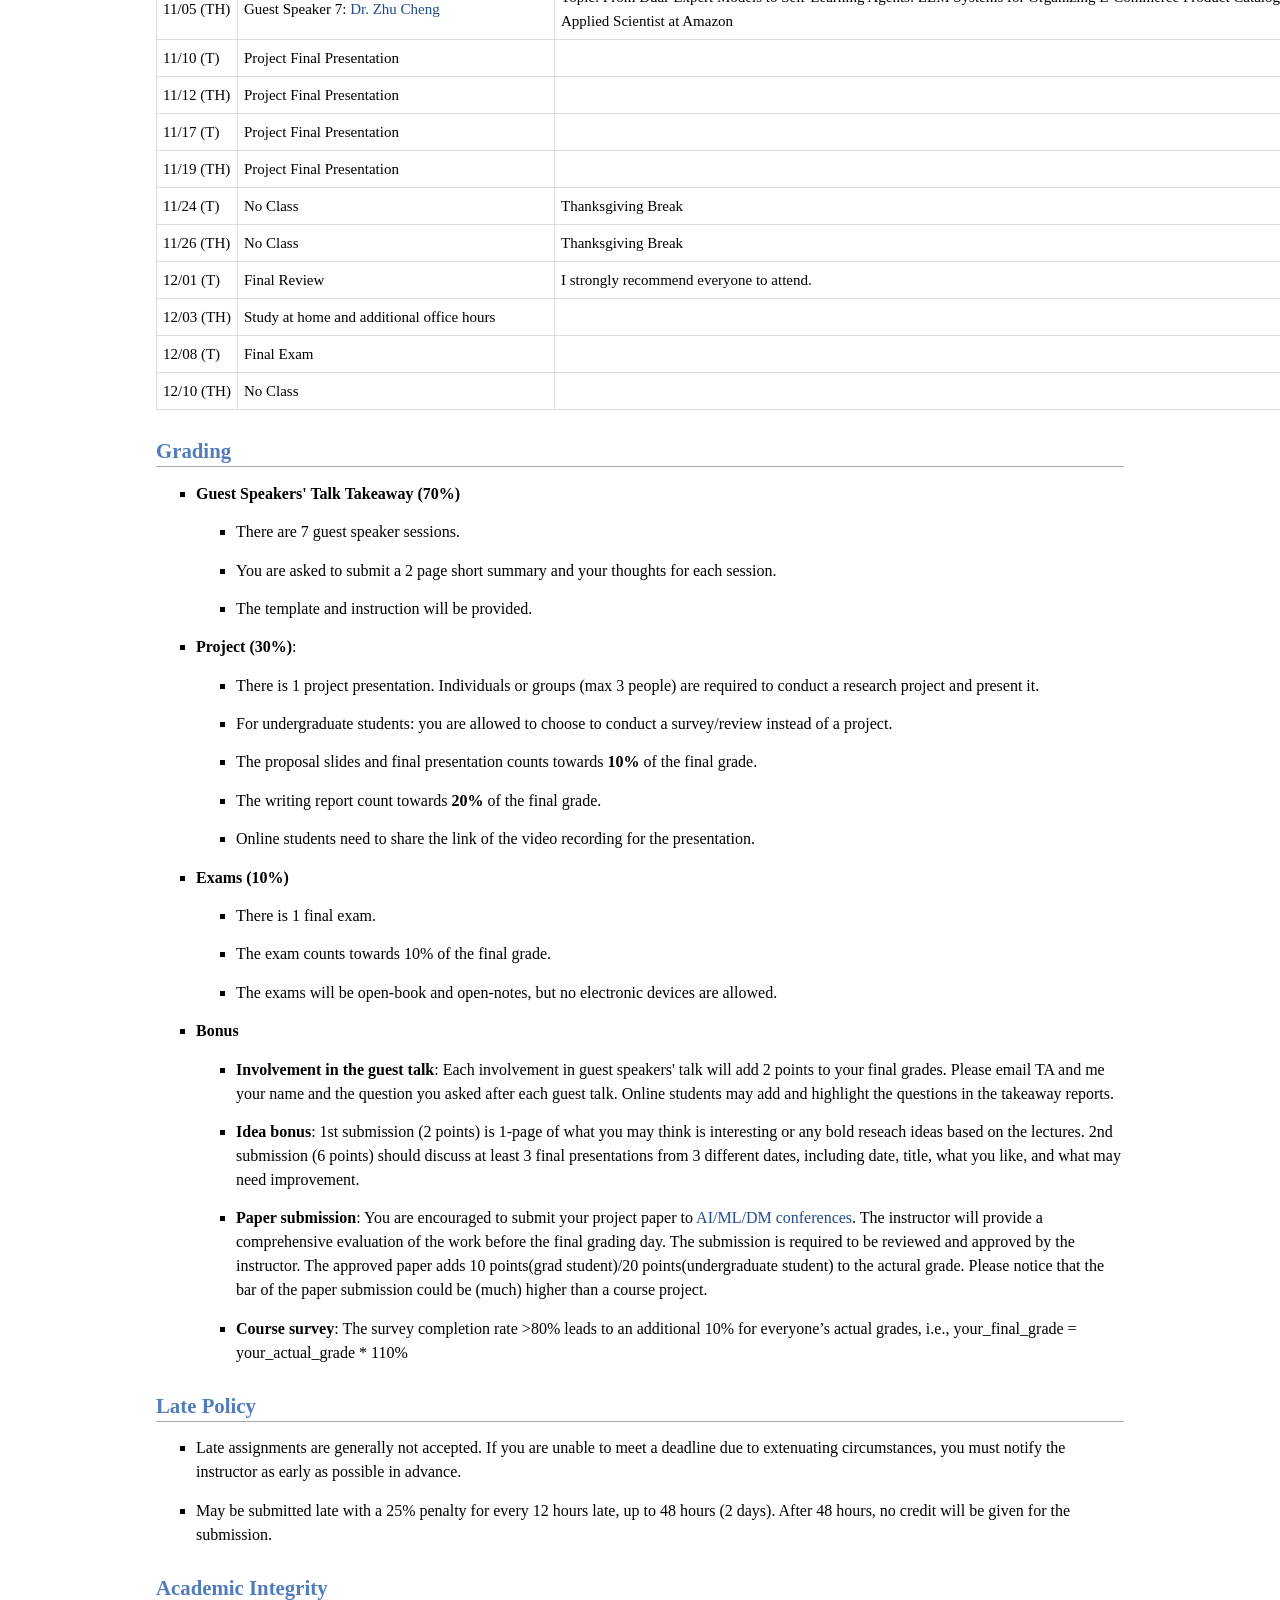
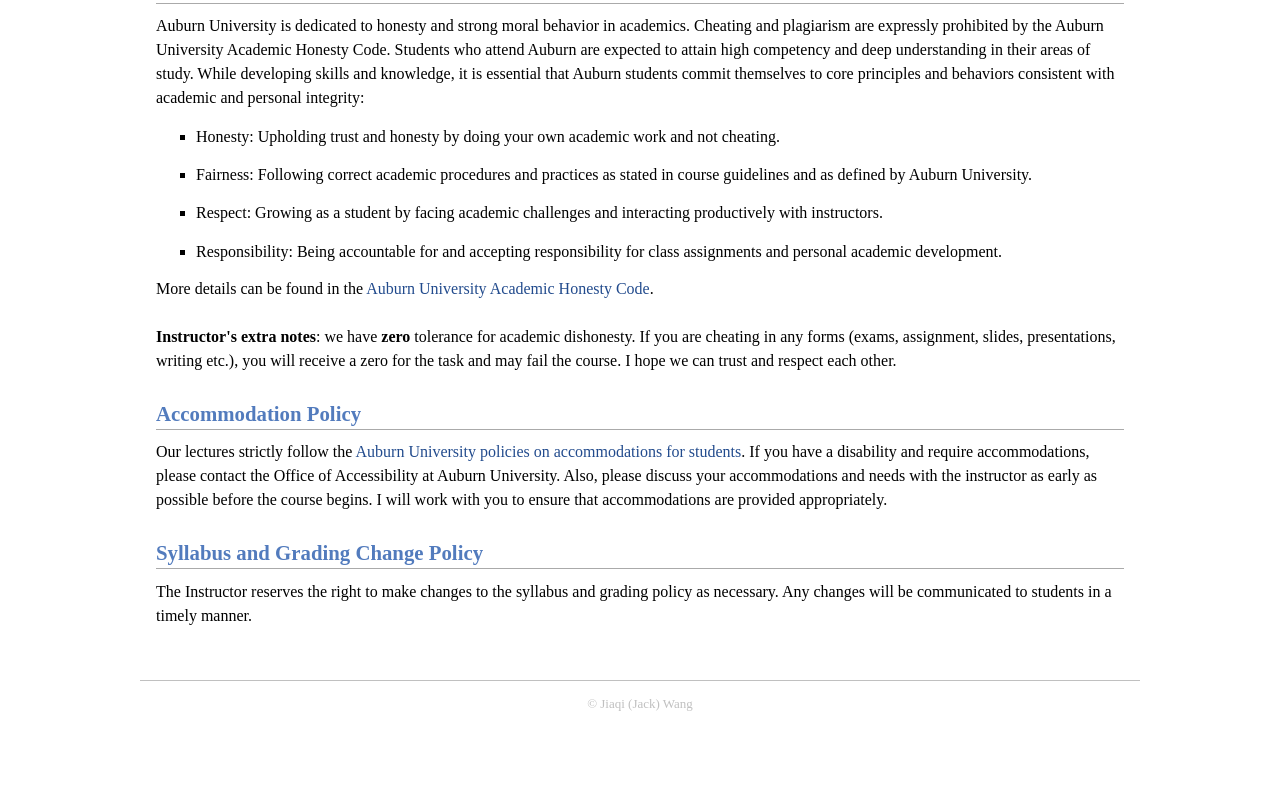
==== commit a4aabeb6: "Update 26fall.html" ====
--- a/26fall.html
+++ b/26fall.html
@@ -286,7 +286,7 @@
         </tr><tr>
             <td>11/05 (TH)</td>
             <td>Guest Speaker 7: <a href="https://scholar.google.com/citations?user=klGH8zIAAAAJ&hl=en">Dr. Zhu Cheng</a></td>
-            <td>Applied Scientist at Amazon</td>
+            <td>Topic: From Dual-Expert Models to Self-Learning Agents: LLM Systems for Organizing E-Commerce Product Catalogs<br>Applied Scientist at Amazon</td>
         </tr>
         <tr>
             <td>11/10 (T)</td>
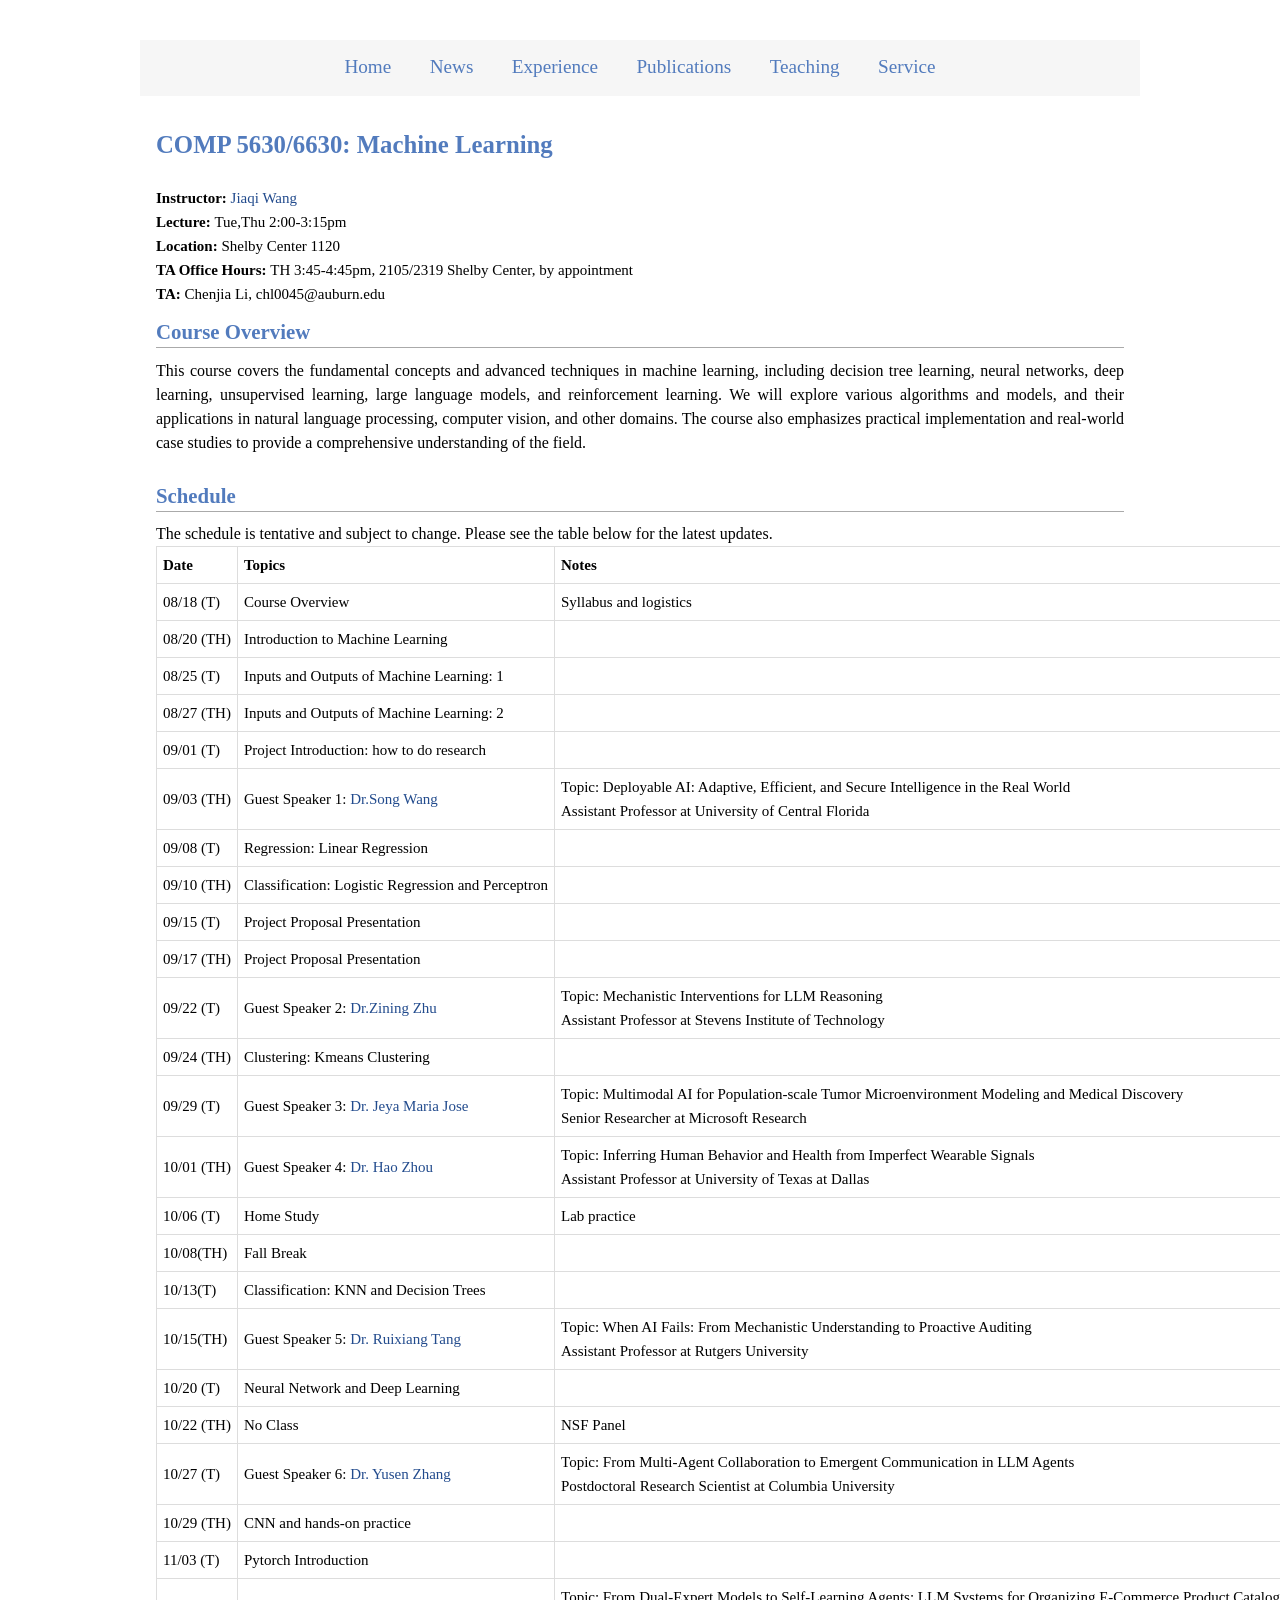
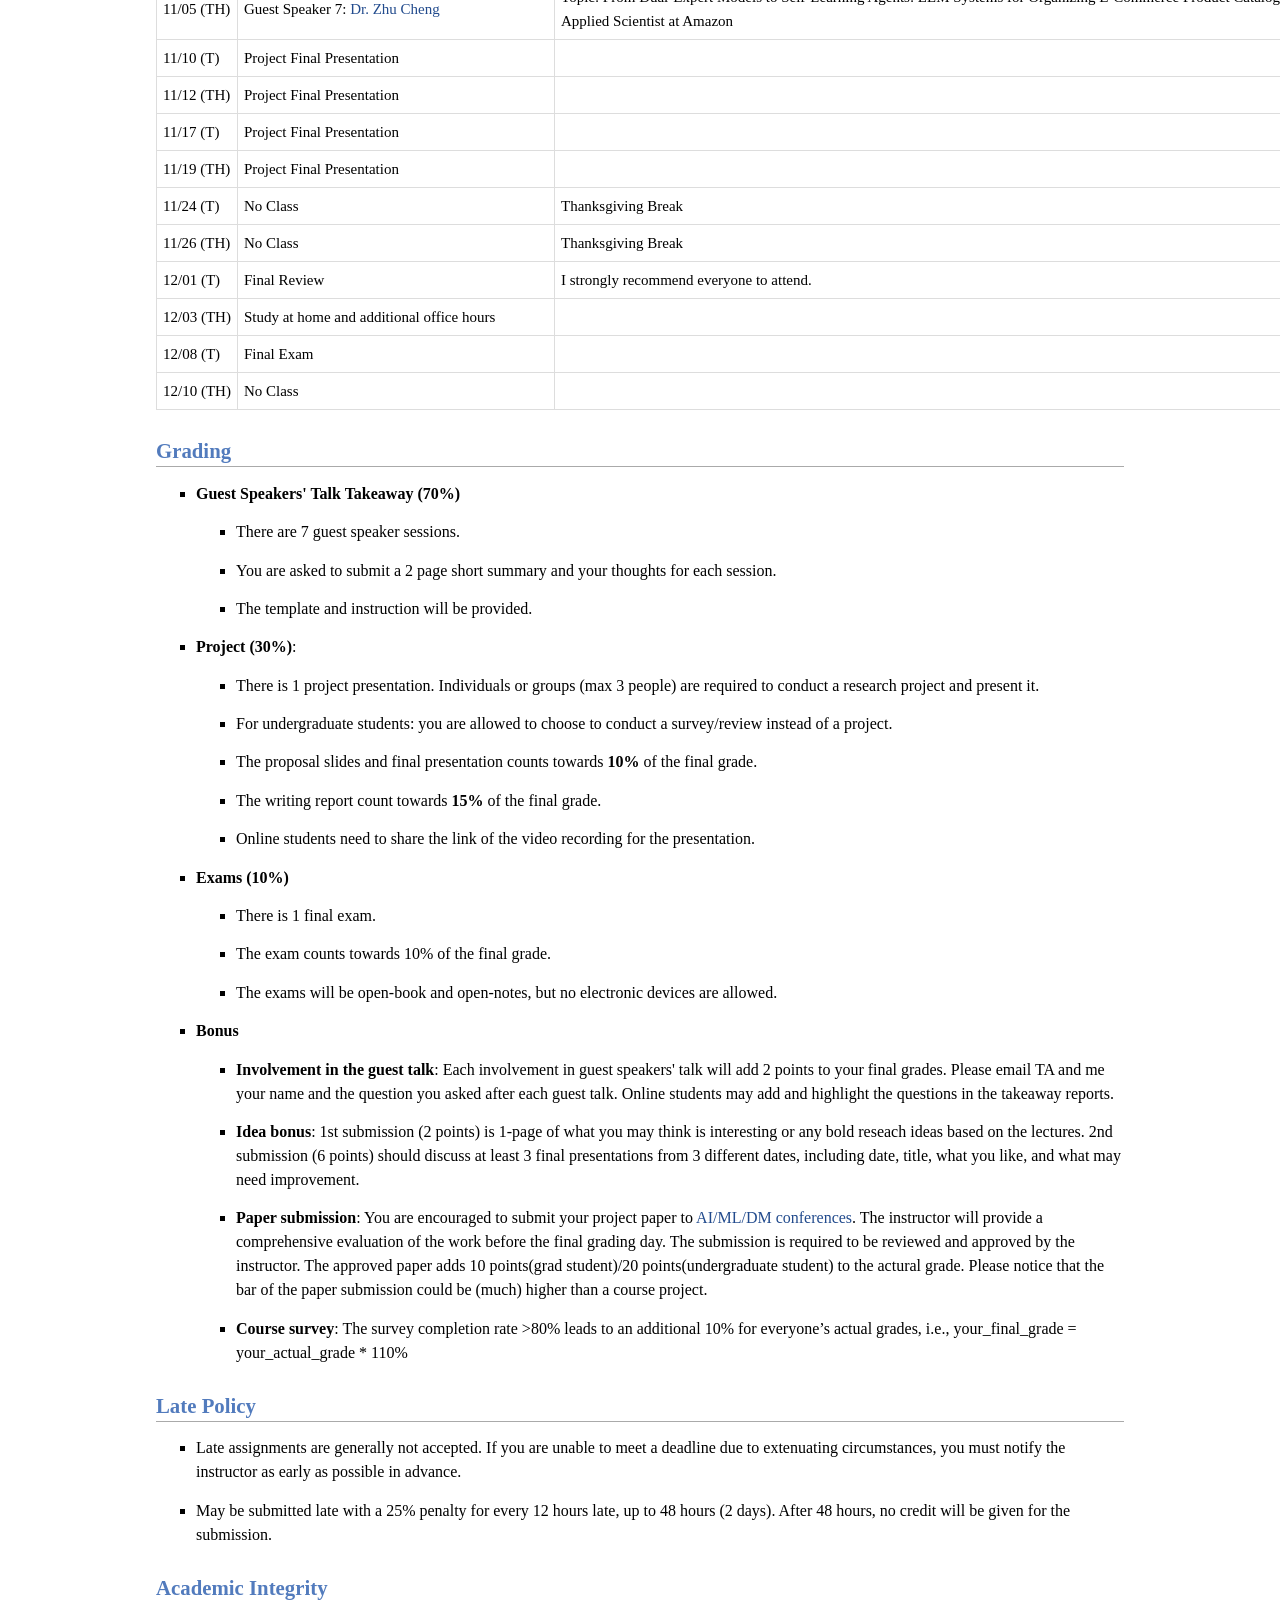
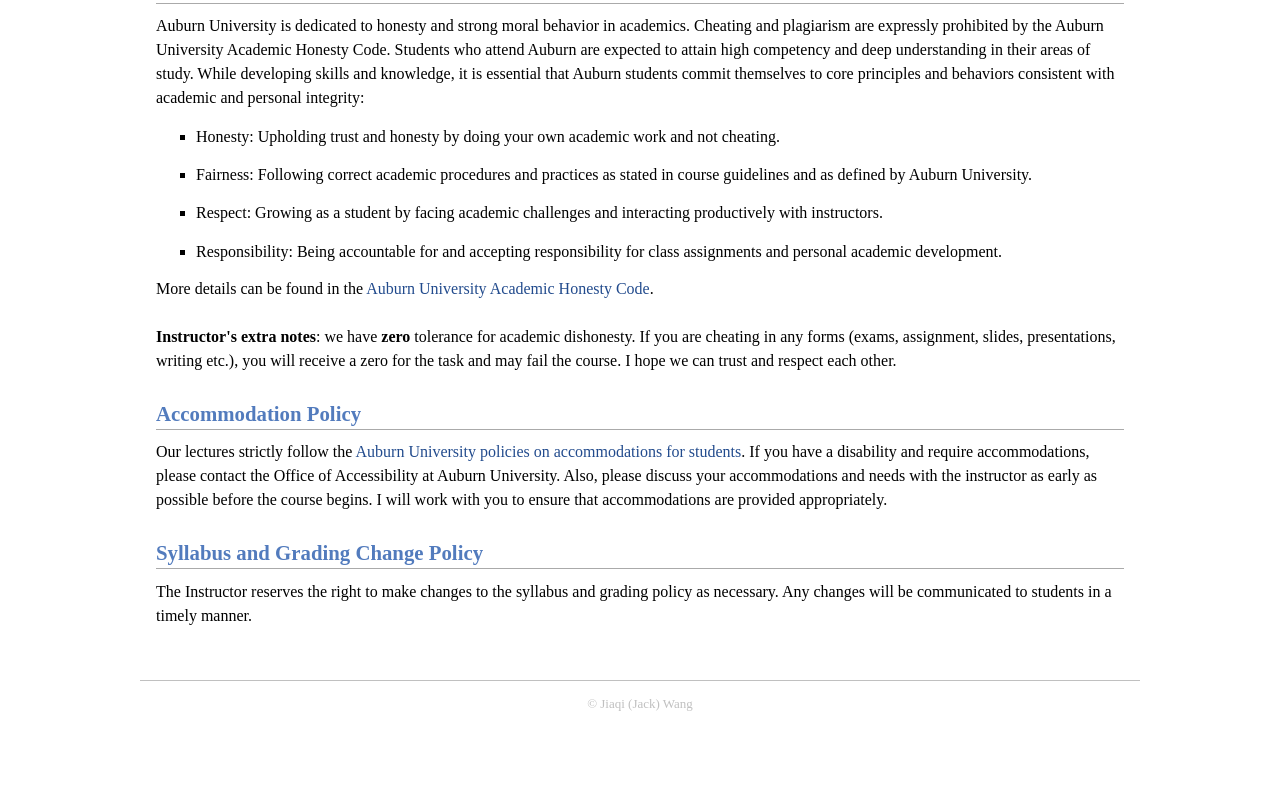
==== commit 058b273d: "Update 26fall.html" ====
--- a/26fall.html
+++ b/26fall.html
@@ -380,7 +380,7 @@
             <li>There is 1 project presentation. Individuals or groups (max 3 people) are required to conduct a research project and present it.</li>
             <li>For undergraduate students: you are allowed to choose to conduct a survey/review instead of a project.</li>
             <li>The proposal slides and final presentation counts towards <b>10%</b> of the final grade.</li>
-            <li>The writing report count towards <b>20%</b> of the final grade.</li>
+            <li>The writing report count towards <b>15%</b> of the final grade.</li>
             <li>Online students need to share the link of the video recording for the presentation.</li>
         </ul>
     </li>   
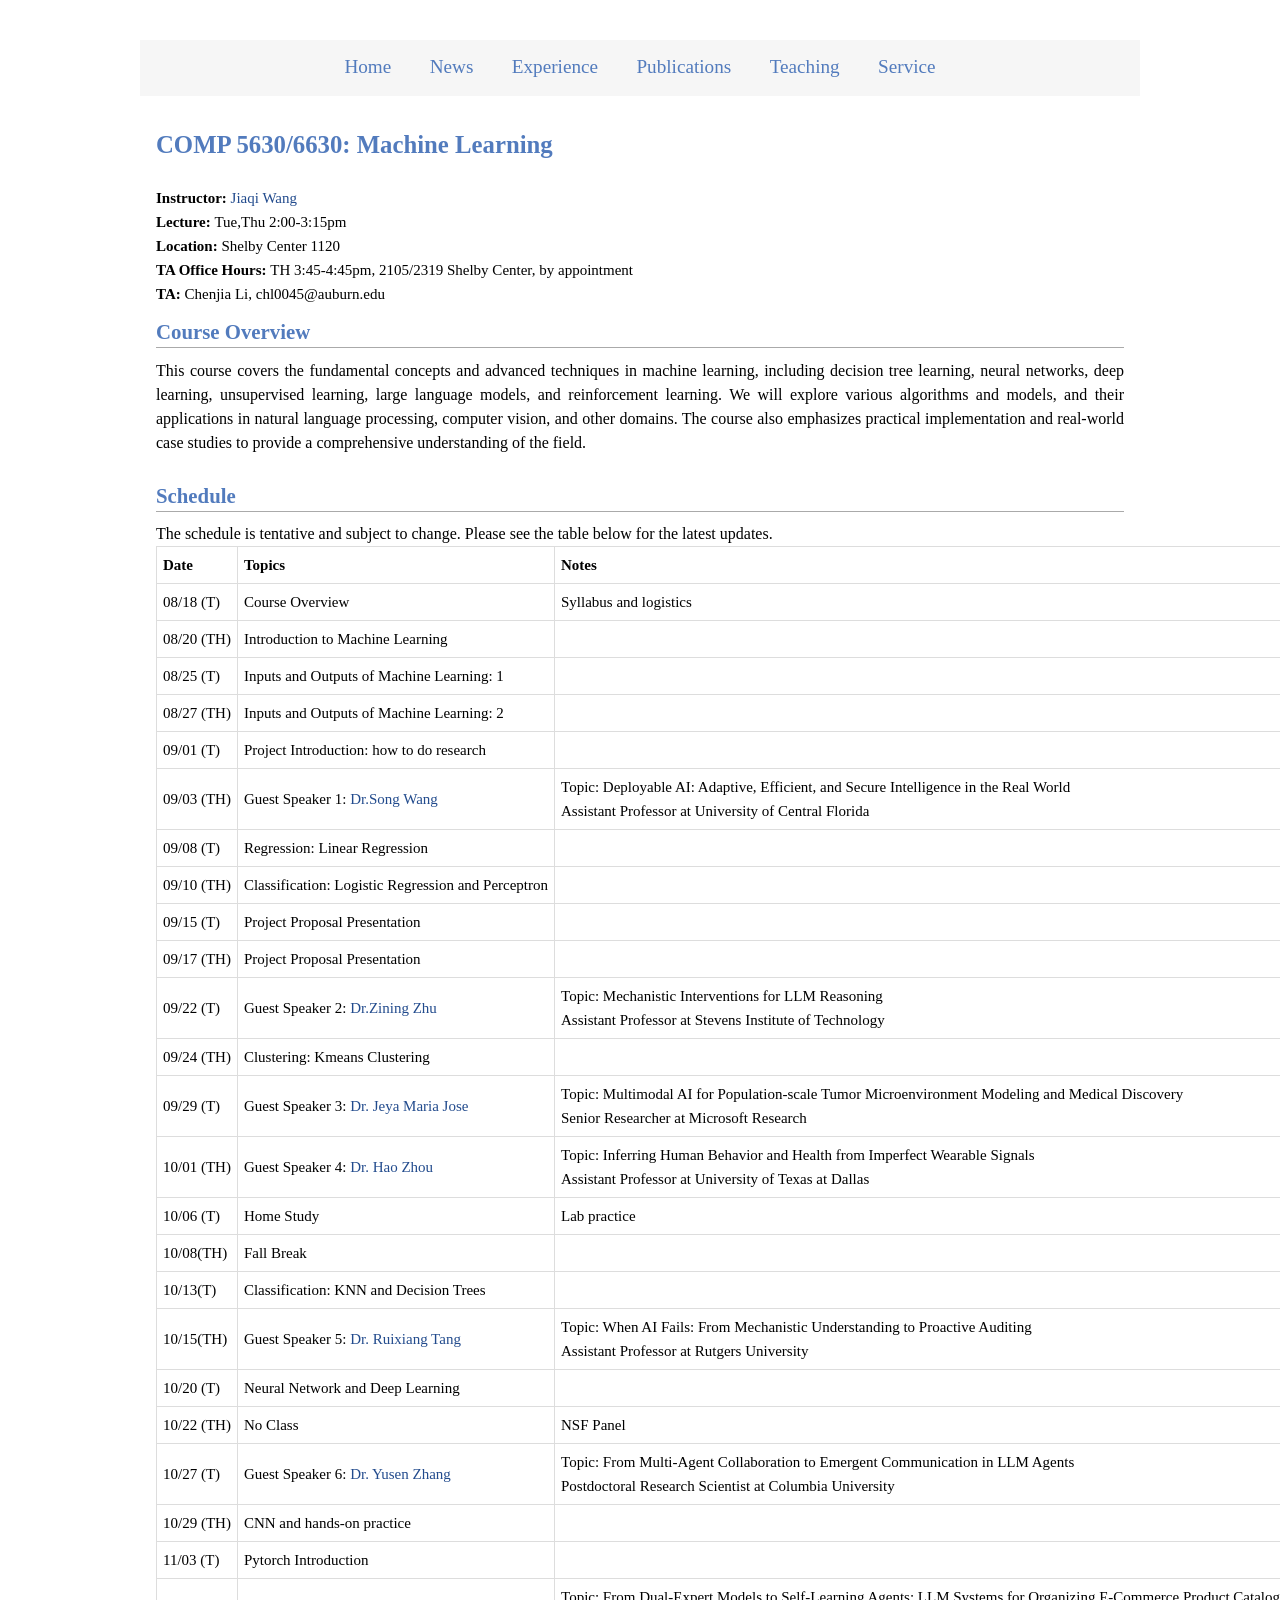
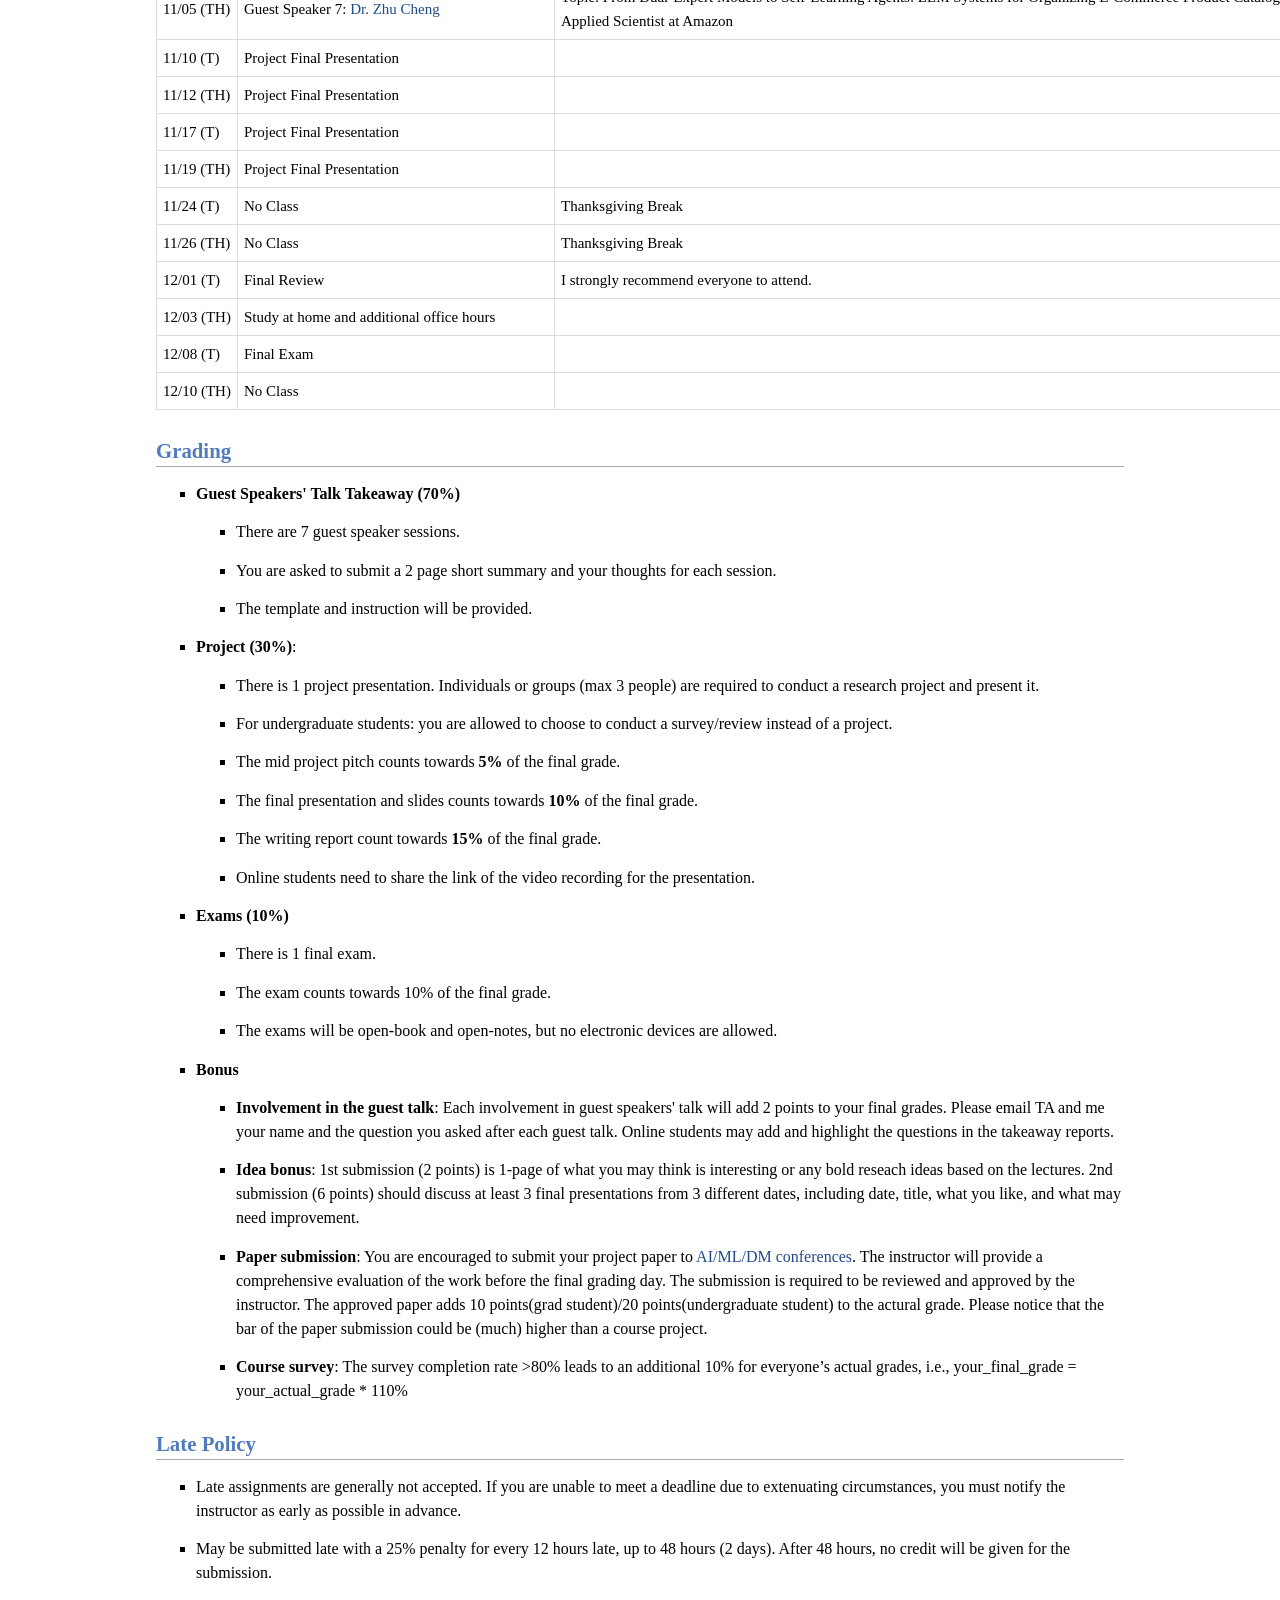
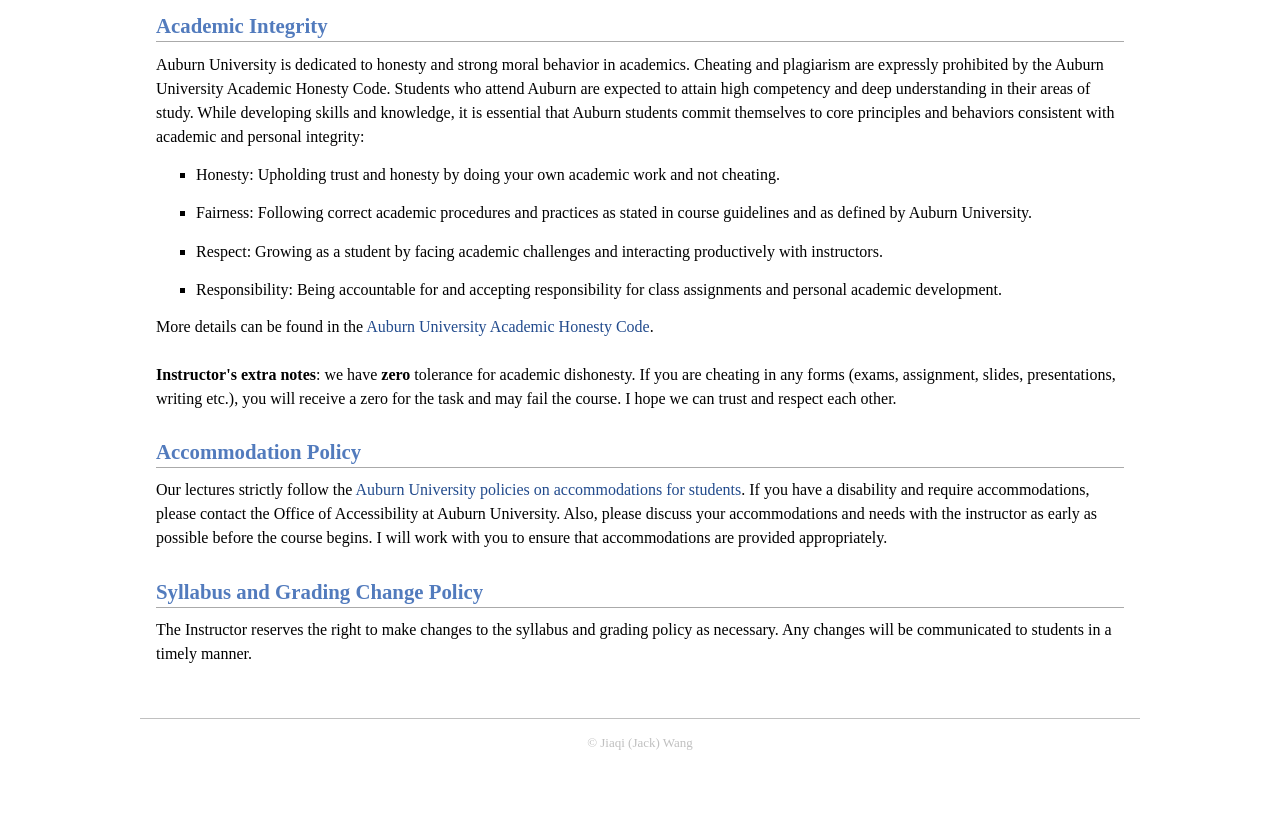
==== commit 731cfff8: "Update 26fall.html" ====
--- a/26fall.html
+++ b/26fall.html
@@ -356,6 +356,8 @@
 
 <h2>Grading</h2>
 
+
+
 <!-- <p style="text-align:justify; text-justify:inter-ideograph;">The final grades are decided by the following parts:</a>.</p>	 -->
 
 <ul>
@@ -379,7 +381,8 @@
         <ul>
             <li>There is 1 project presentation. Individuals or groups (max 3 people) are required to conduct a research project and present it.</li>
             <li>For undergraduate students: you are allowed to choose to conduct a survey/review instead of a project.</li>
-            <li>The proposal slides and final presentation counts towards <b>10%</b> of the final grade.</li>
+            <li>The mid project pitch counts towards <b>5%</b> of the final grade.</li>
+            <li>The final presentation and slides counts towards <b>10%</b> of the final grade.</li>
             <li>The writing report count towards <b>15%</b> of the final grade.</li>
             <li>Online students need to share the link of the video recording for the presentation.</li>
         </ul>
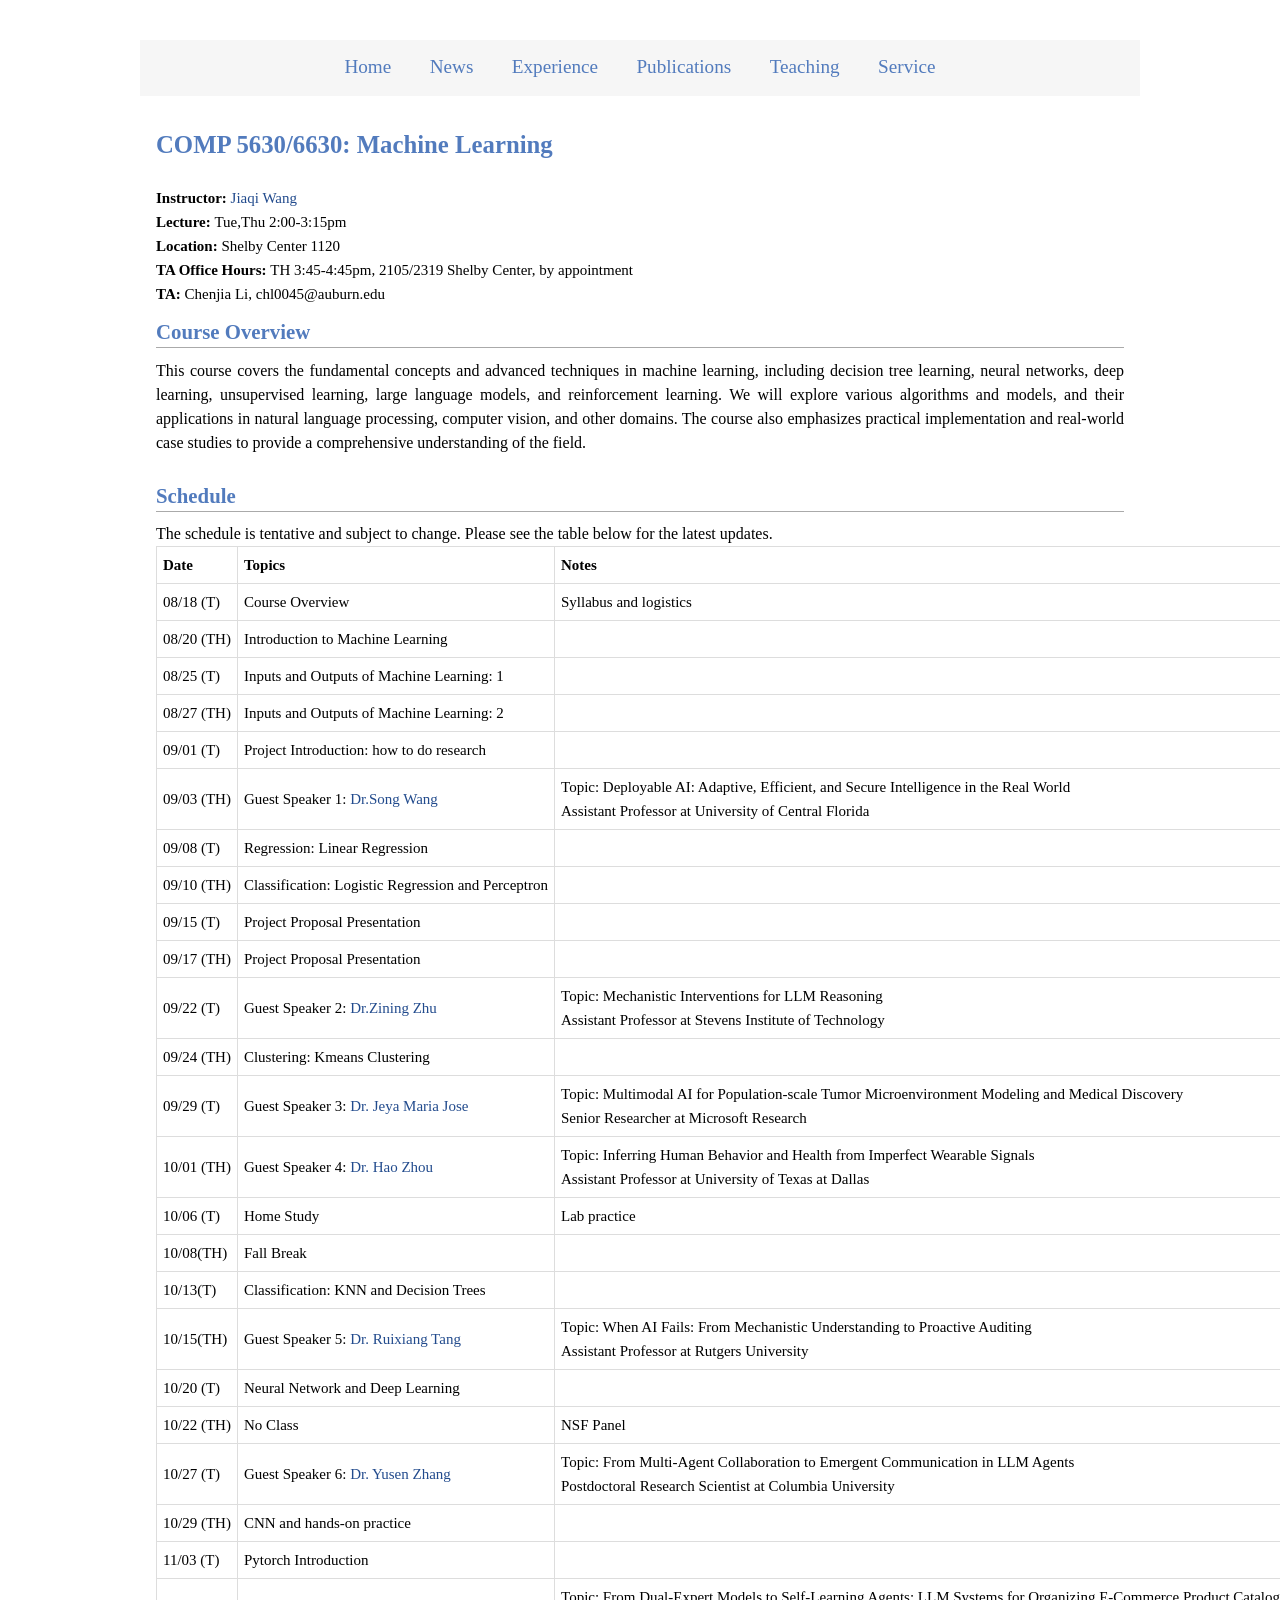
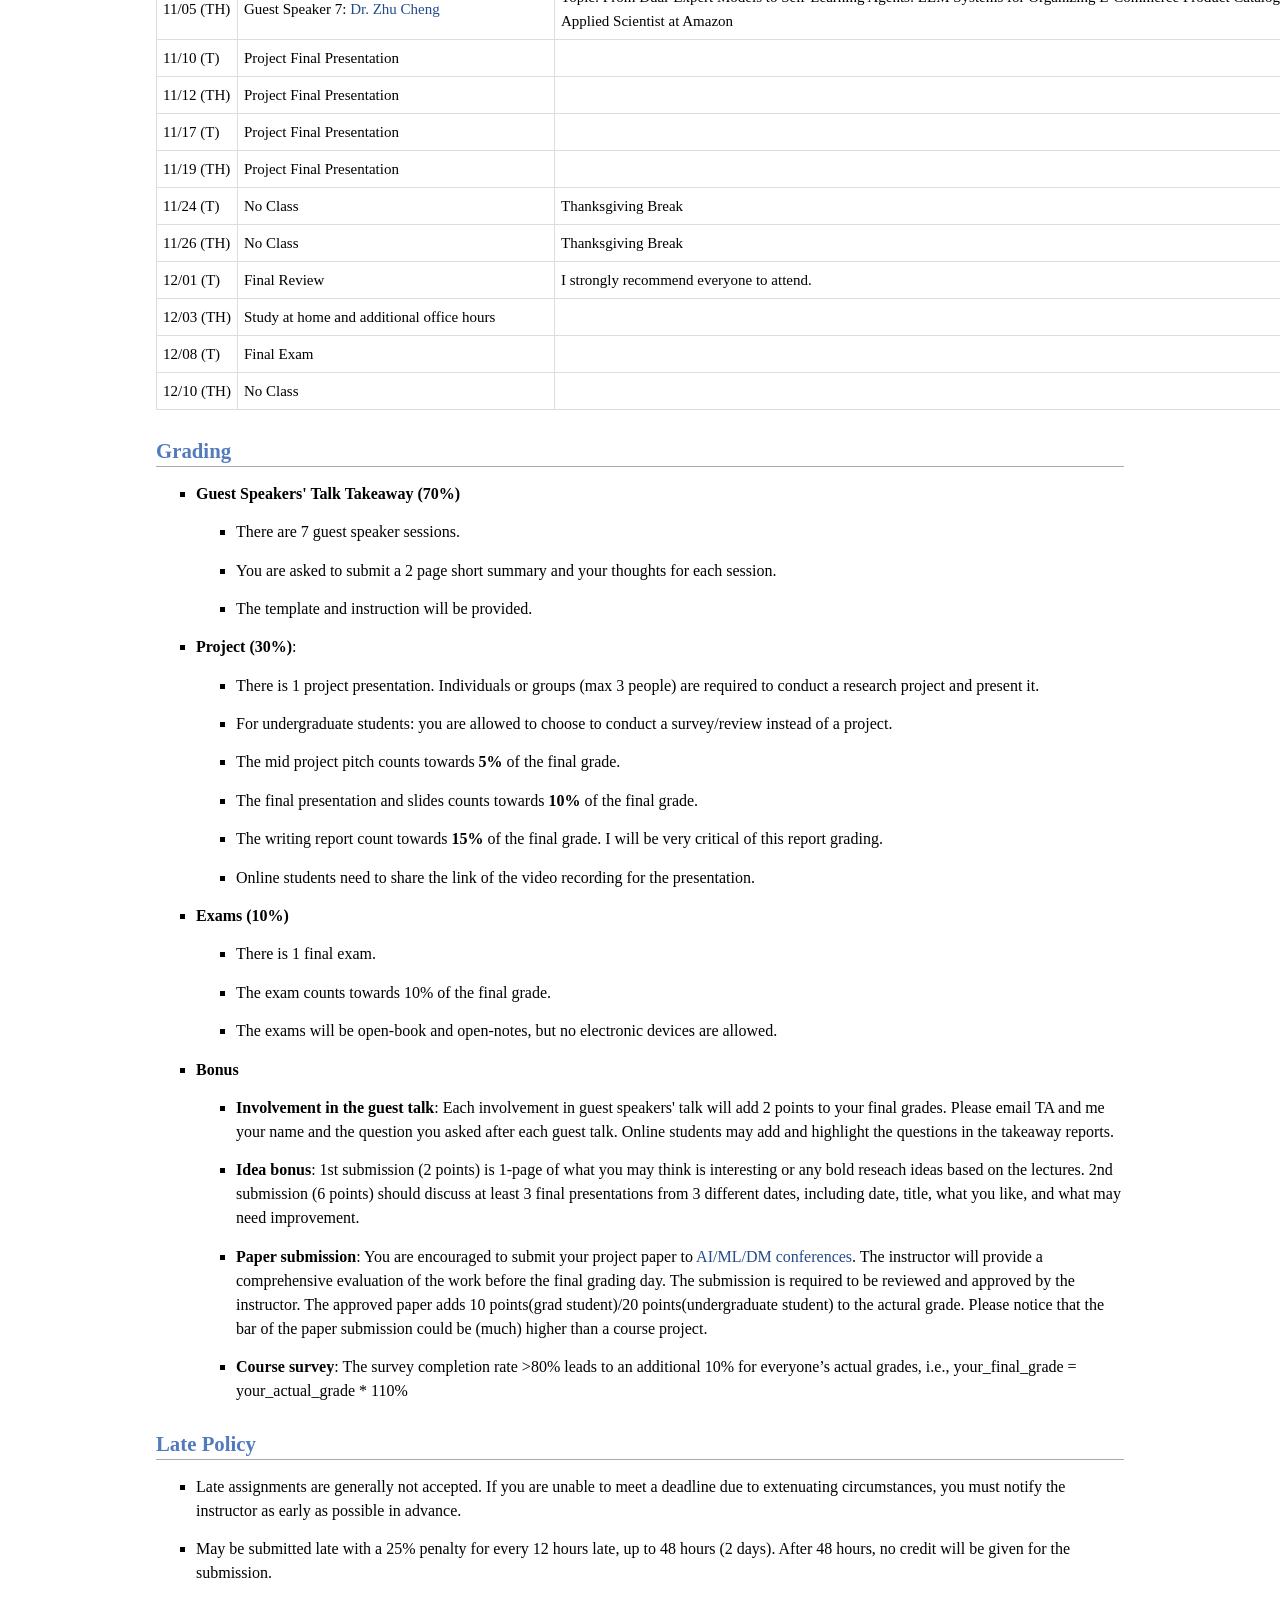
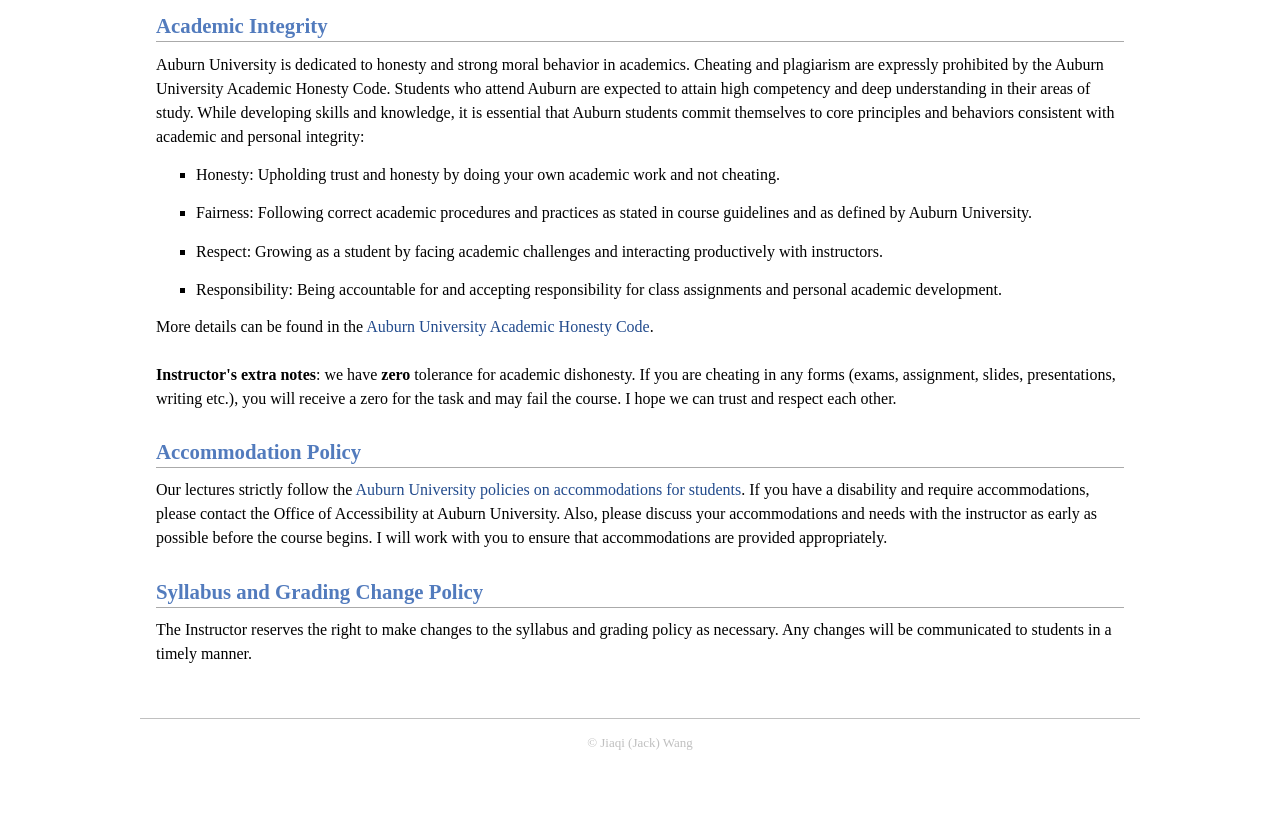
==== commit 583c5c25: "Update 26fall.html" ====
--- a/26fall.html
+++ b/26fall.html
@@ -332,6 +332,7 @@
             <td>12/03 (TH)</td>
             <td>Study at home and additional office hours</td>
             <td></td>
+            <td>Bonus Idea 2</td>
         </tr>
         <!-- <tr>
             <td>12/08 (F)</td>
@@ -383,7 +384,7 @@
             <li>For undergraduate students: you are allowed to choose to conduct a survey/review instead of a project.</li>
             <li>The mid project pitch counts towards <b>5%</b> of the final grade.</li>
             <li>The final presentation and slides counts towards <b>10%</b> of the final grade.</li>
-            <li>The writing report count towards <b>15%</b> of the final grade.</li>
+            <li>The writing report count towards <b>15%</b> of the final grade. I will be very critical of this report grading.</li>
             <li>Online students need to share the link of the video recording for the presentation.</li>
         </ul>
     </li>   
